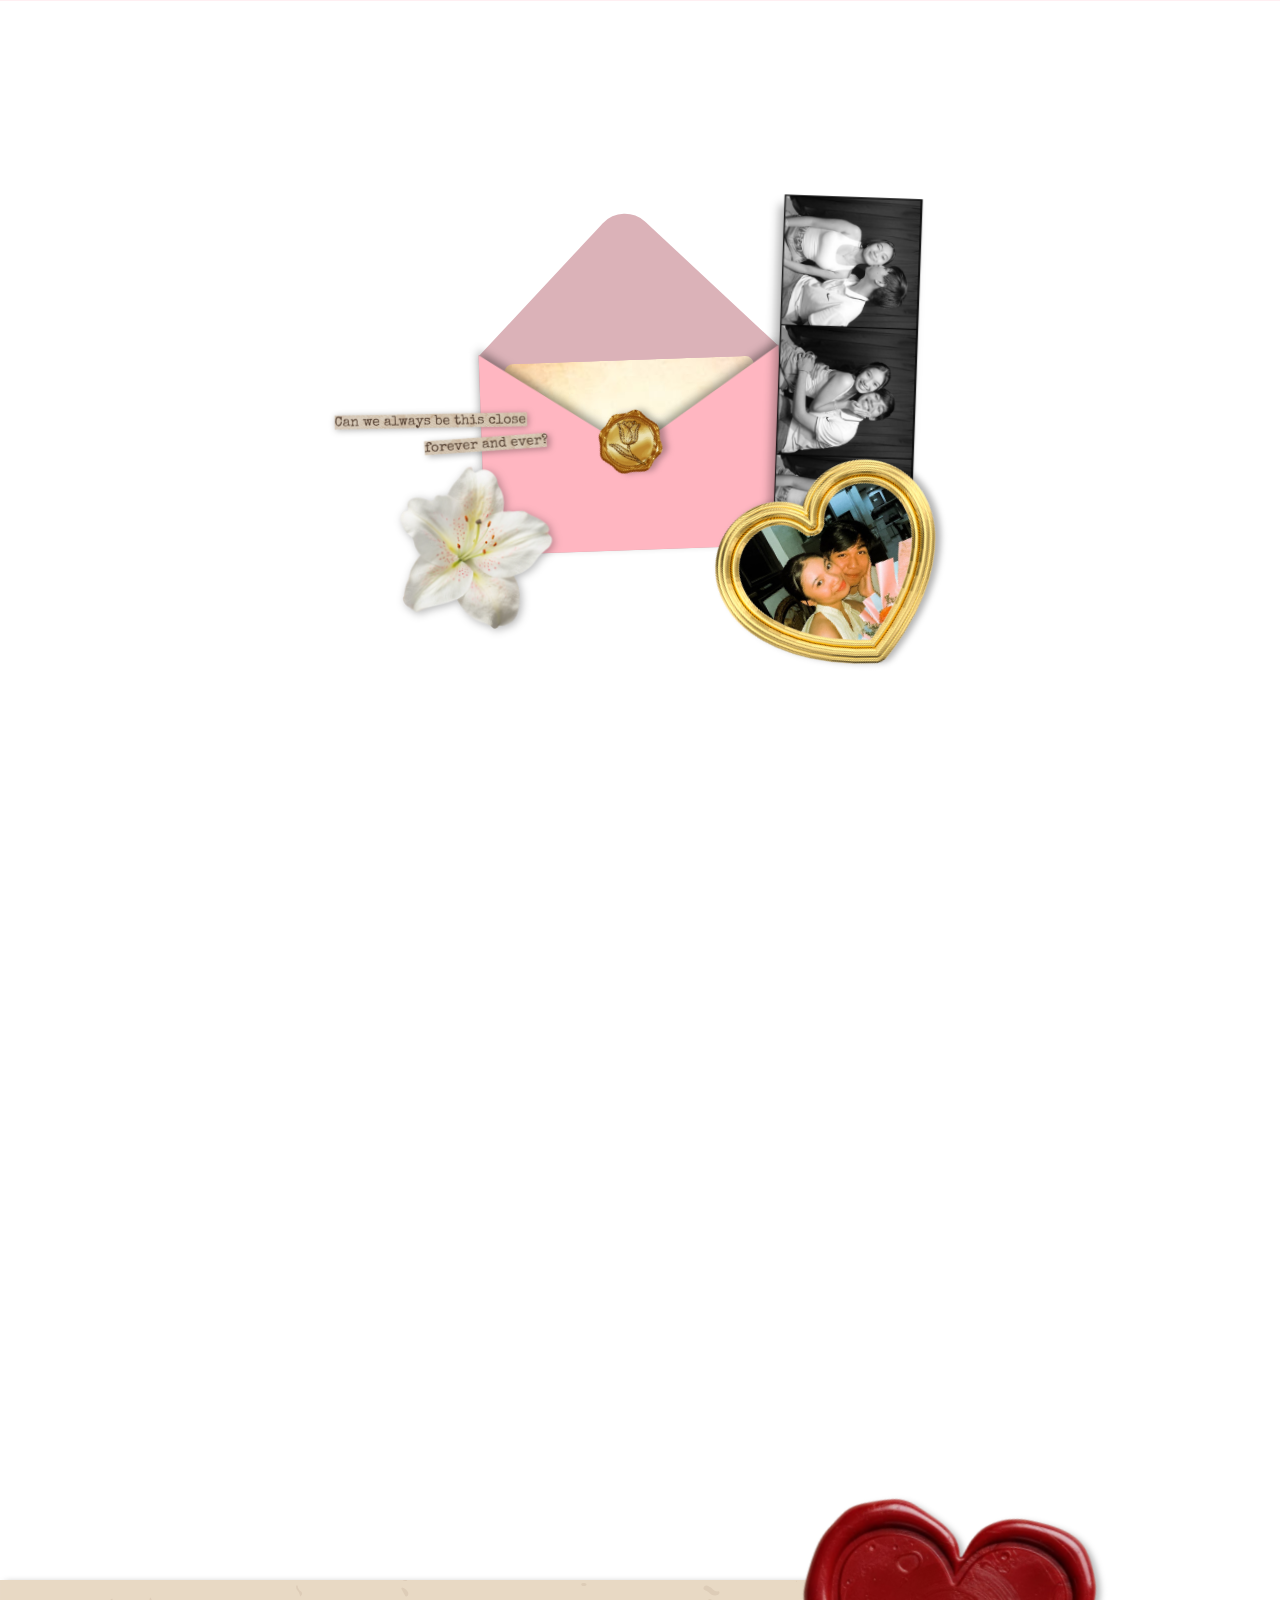
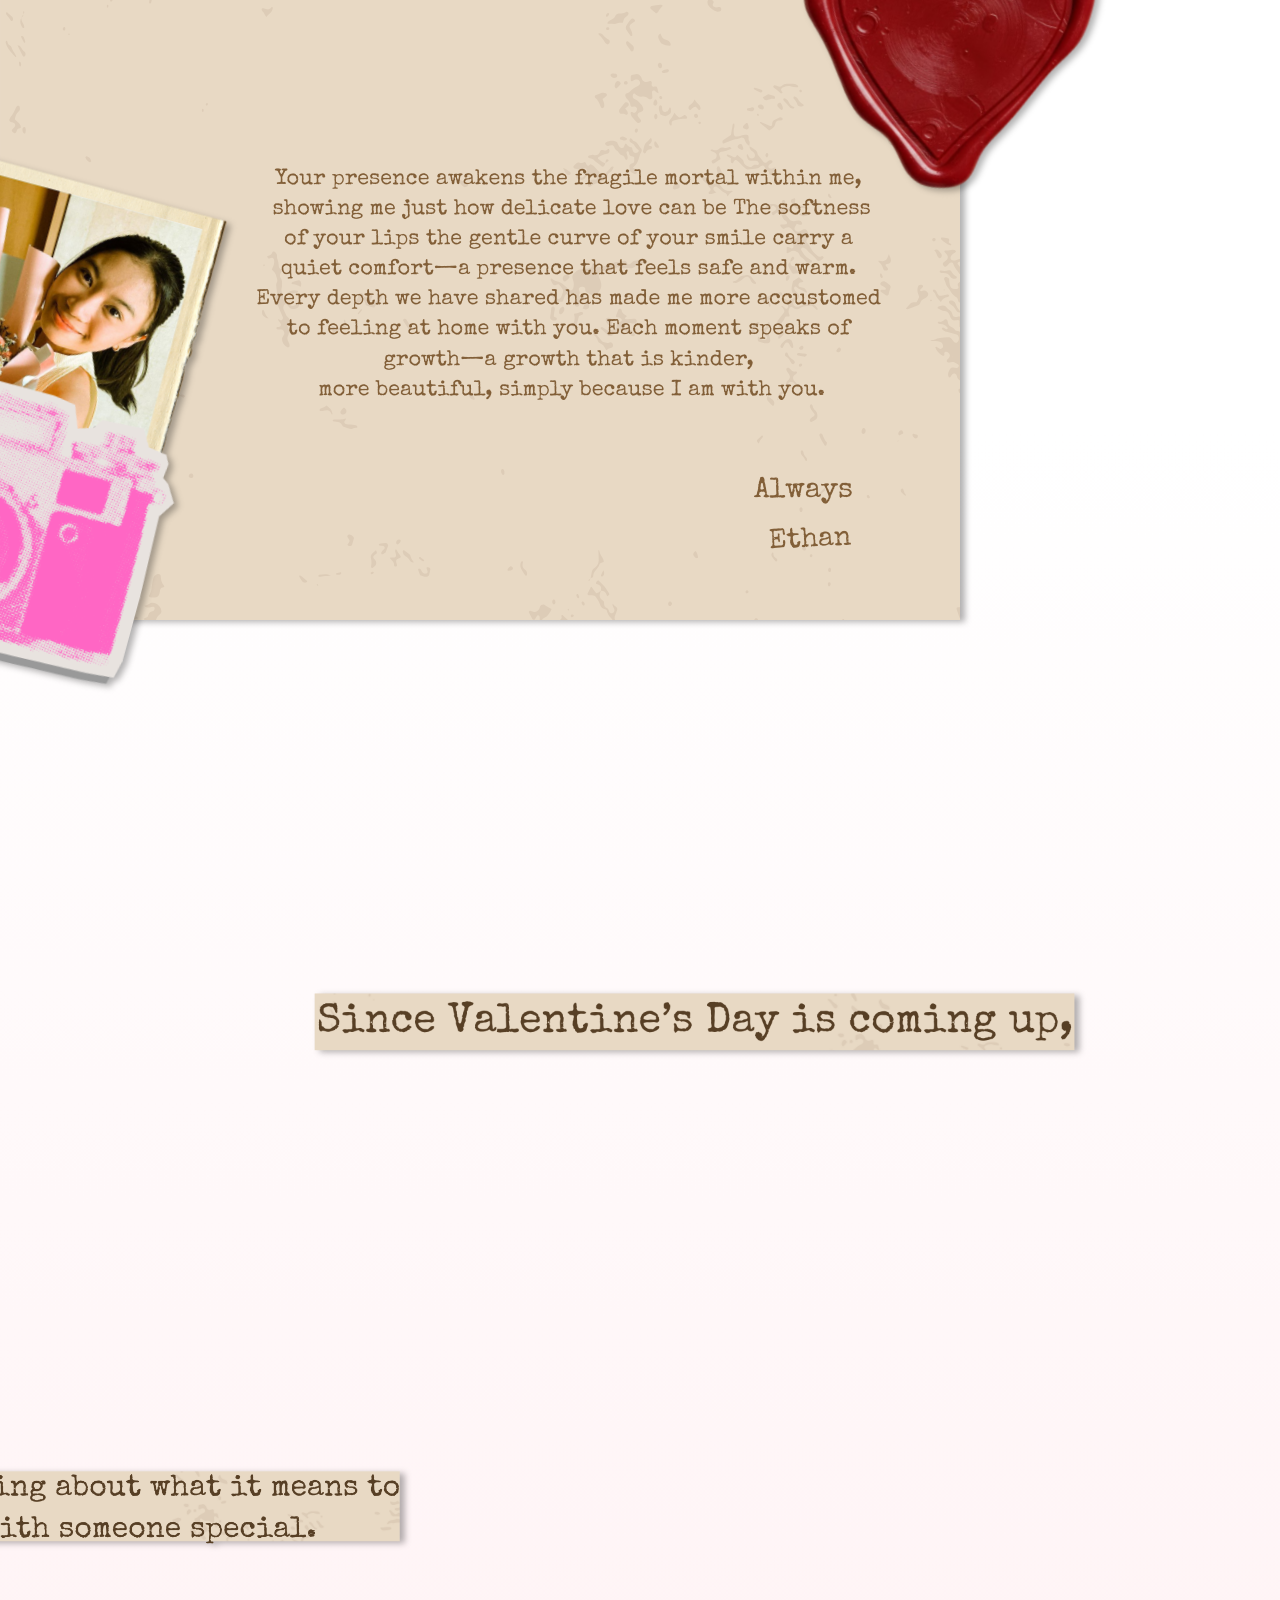
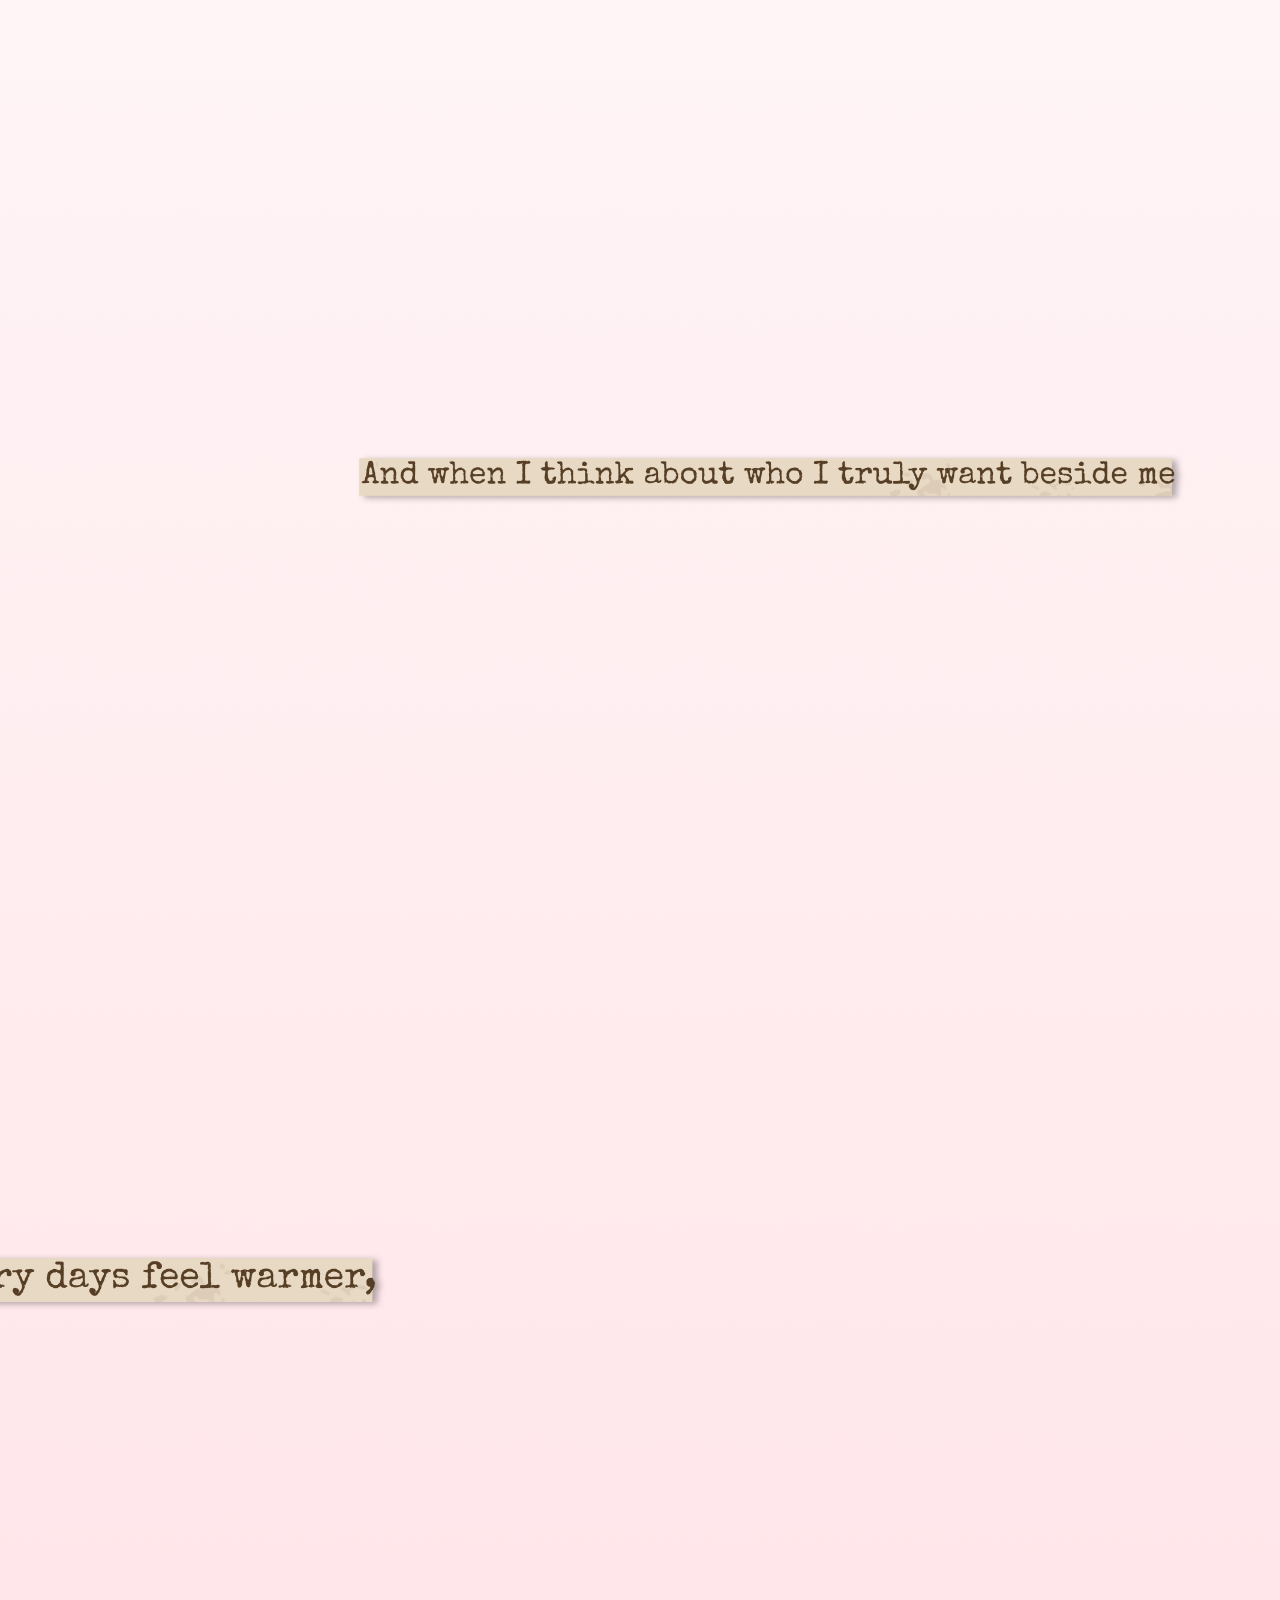
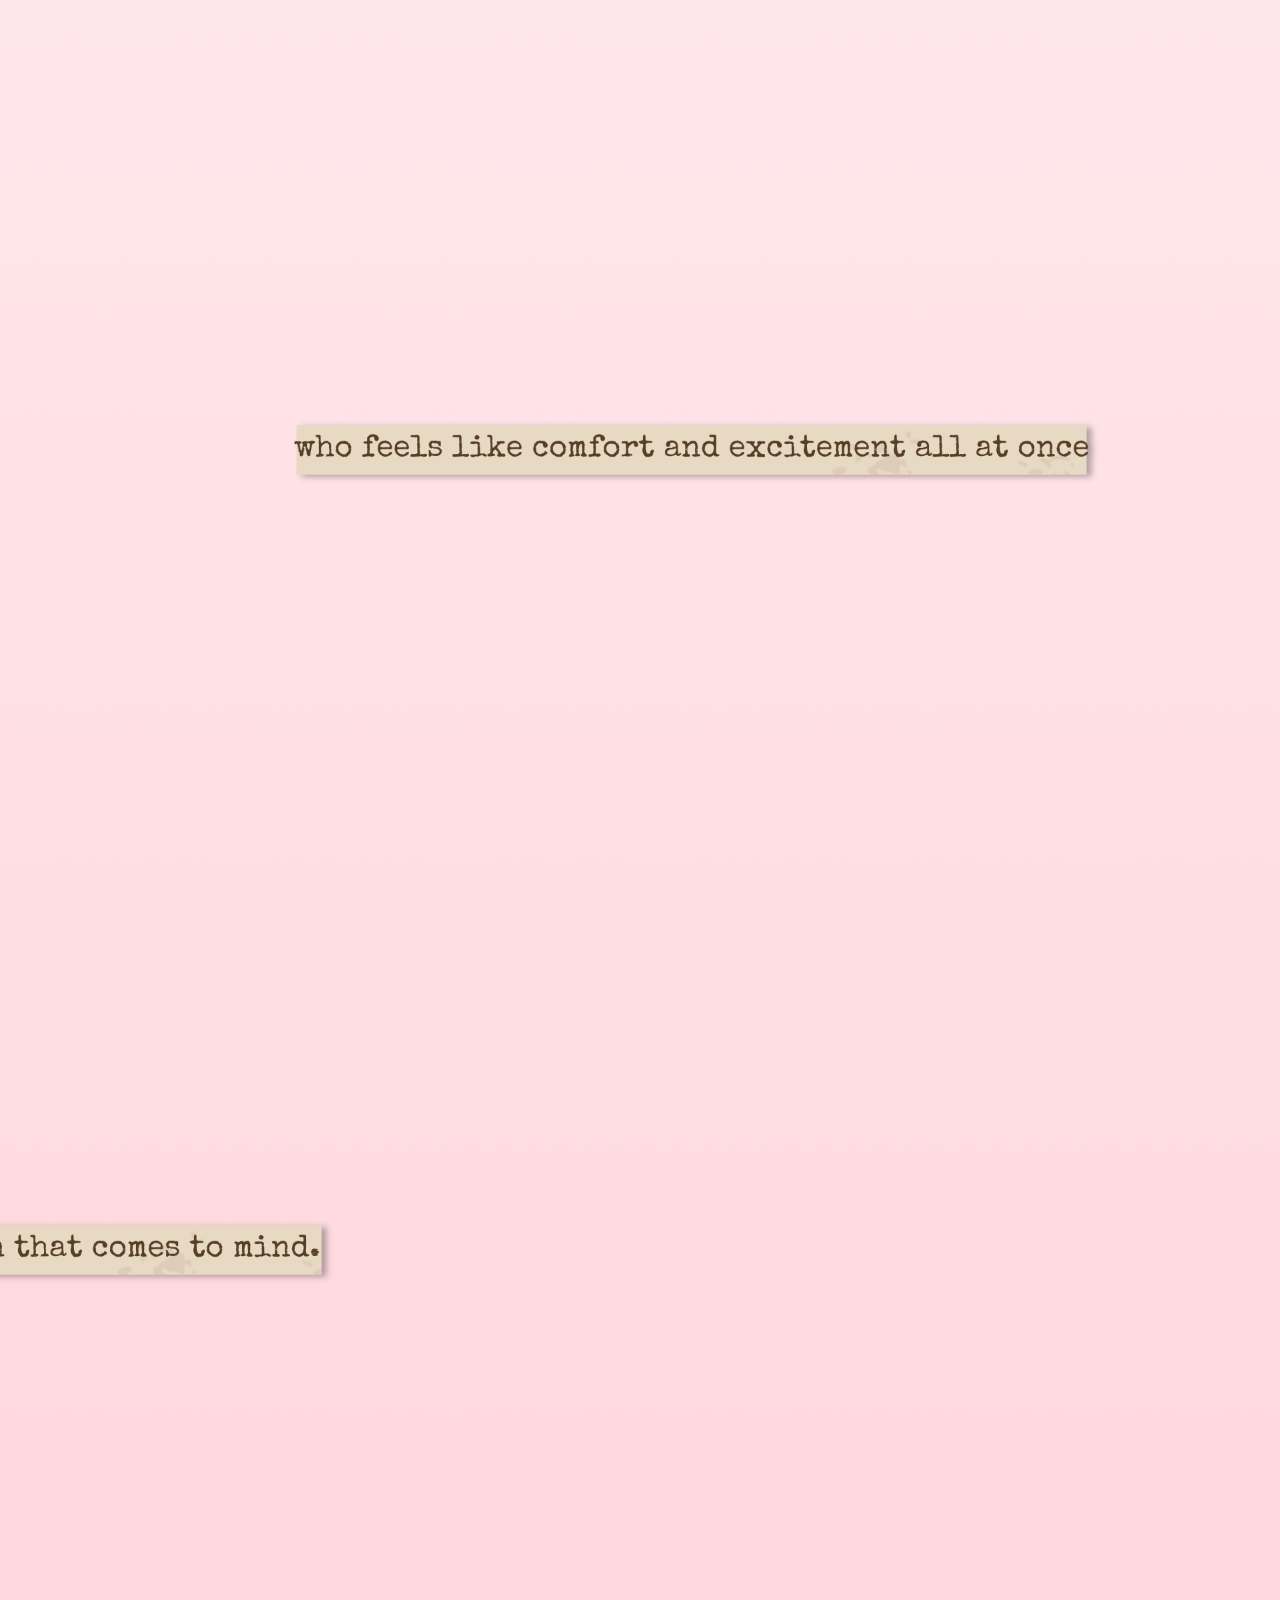
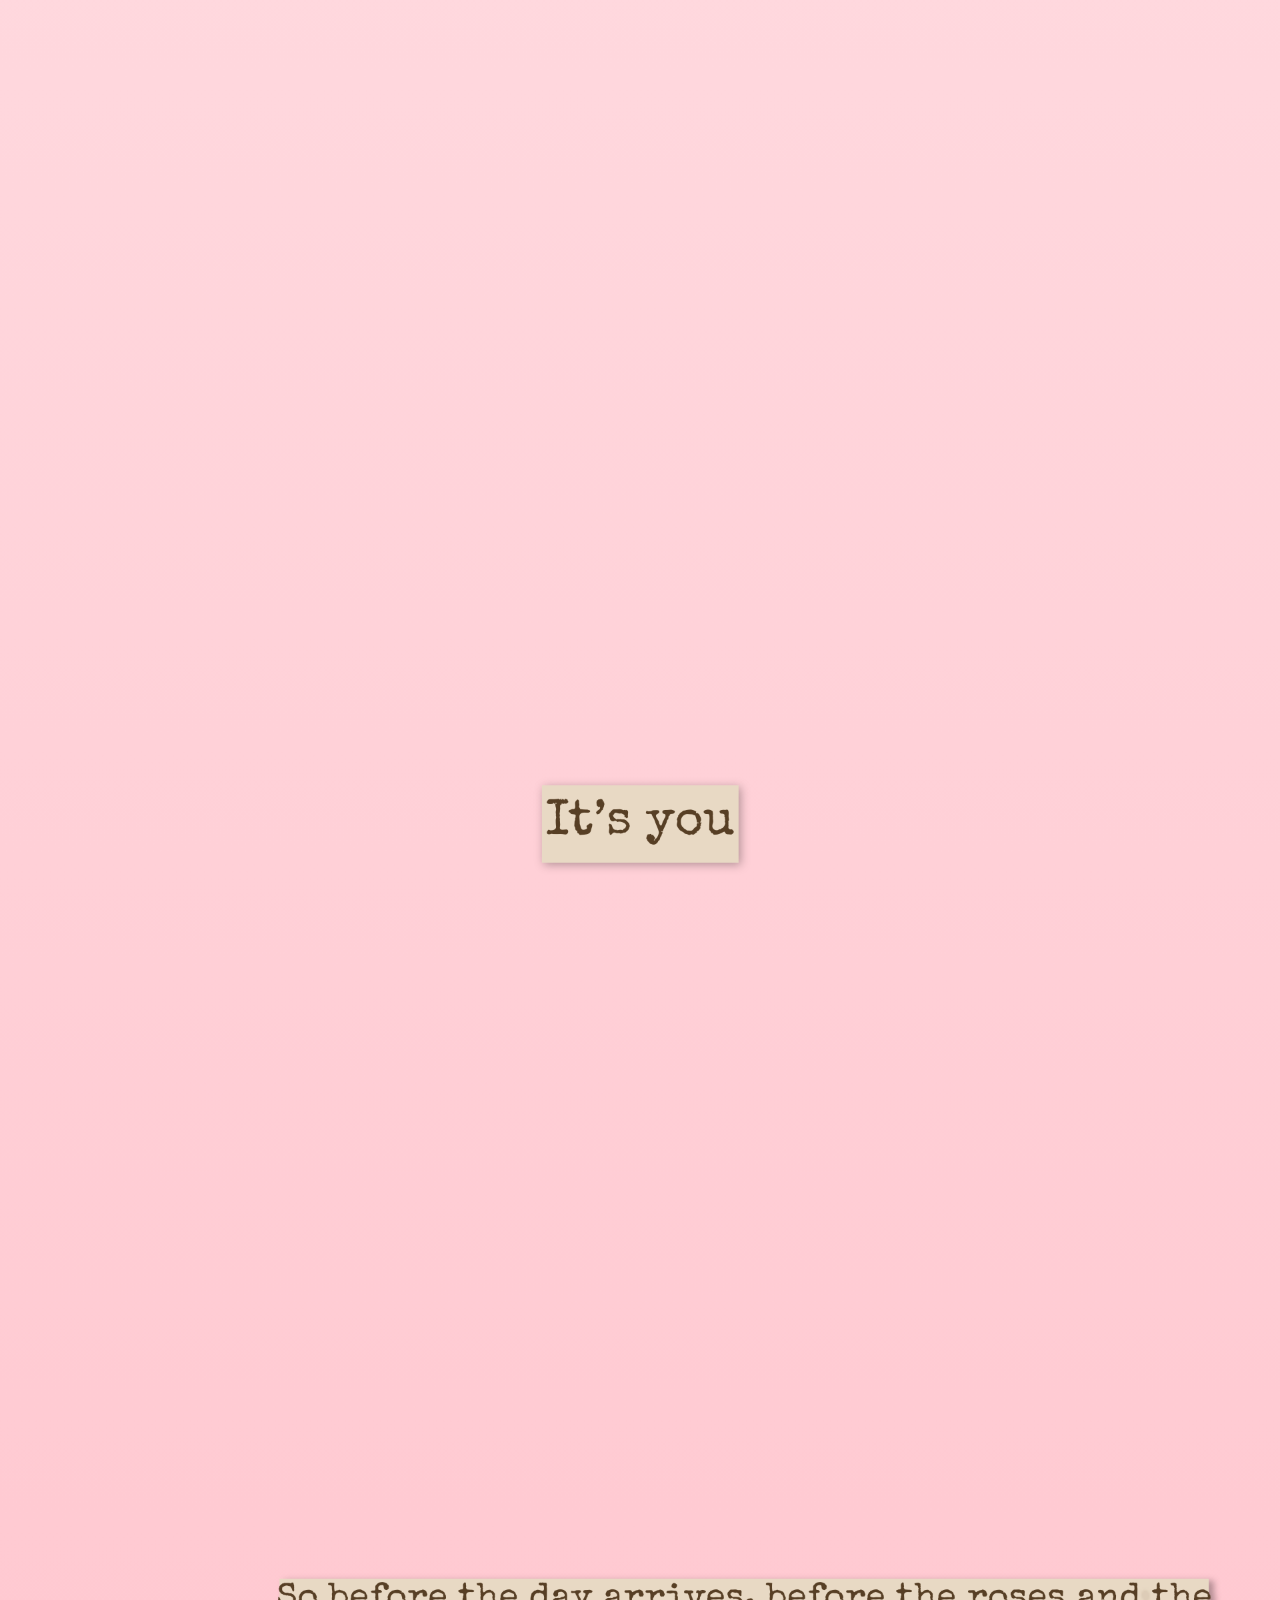
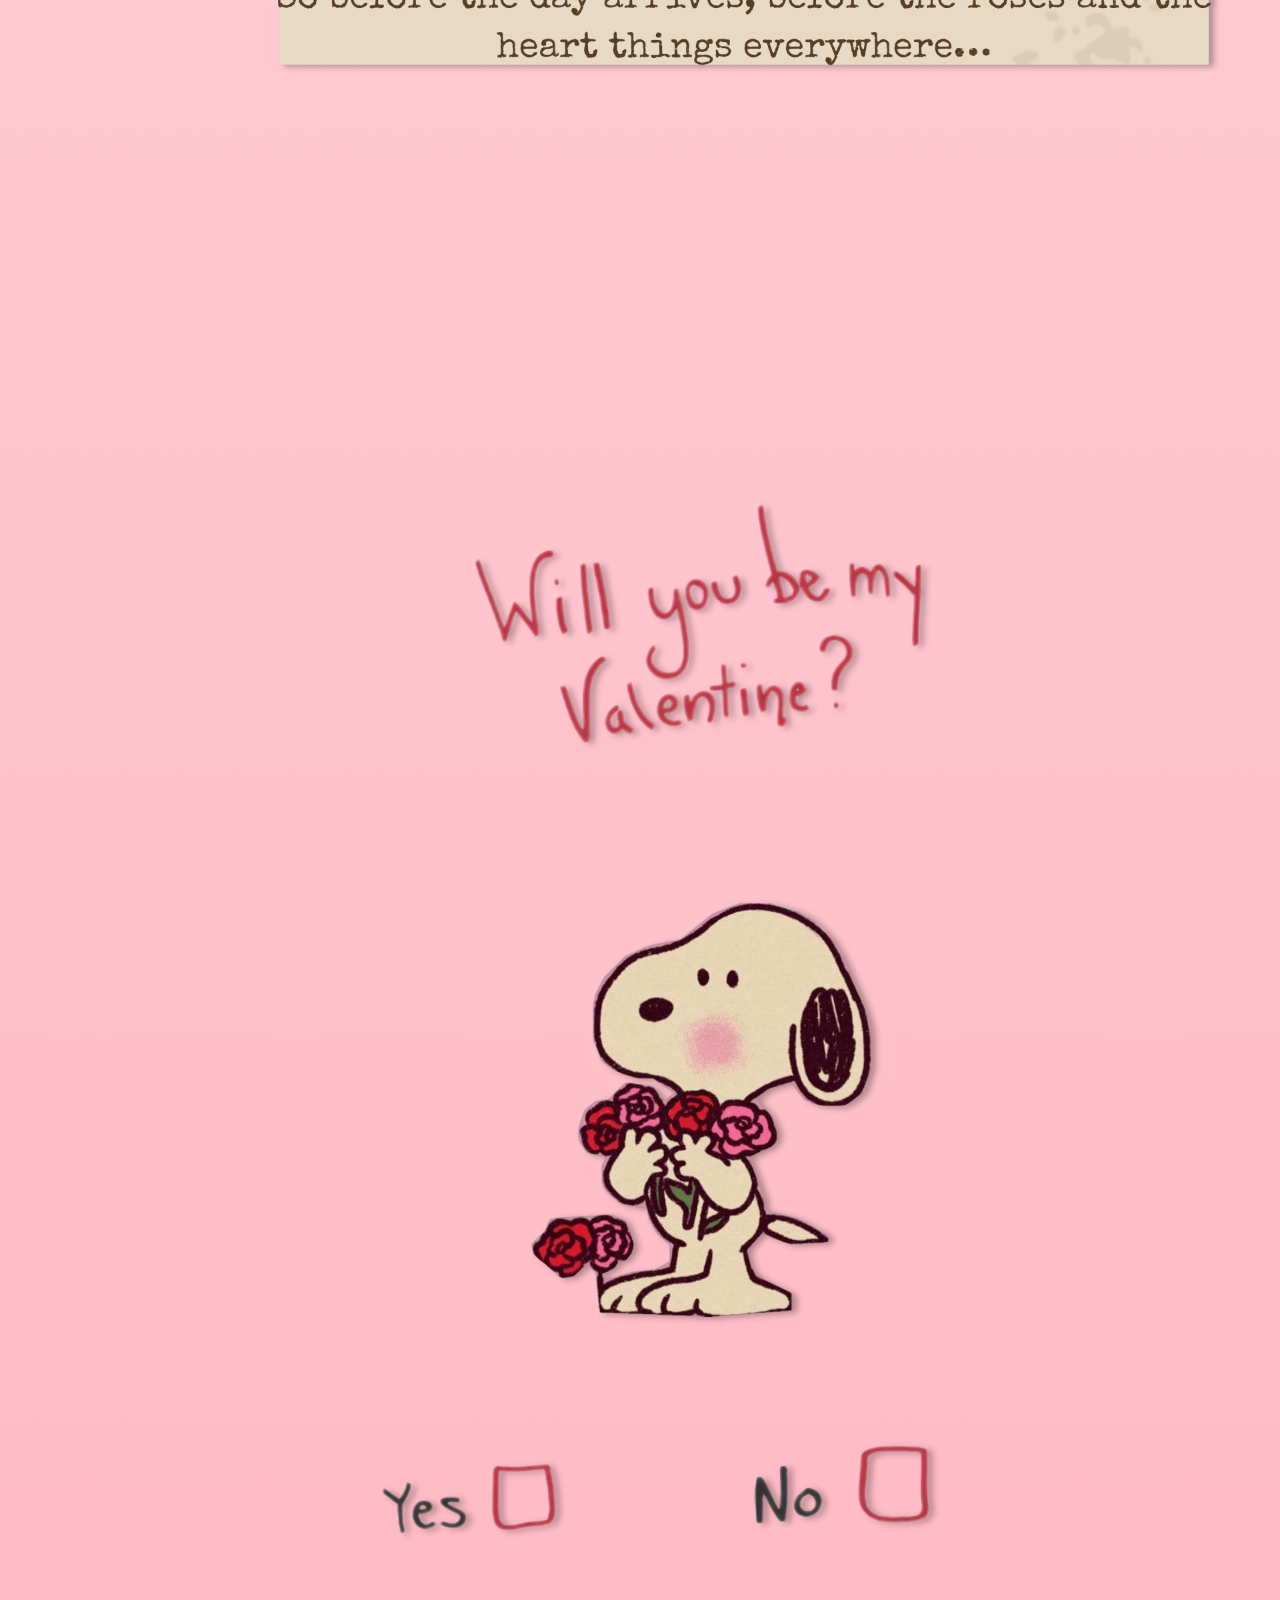
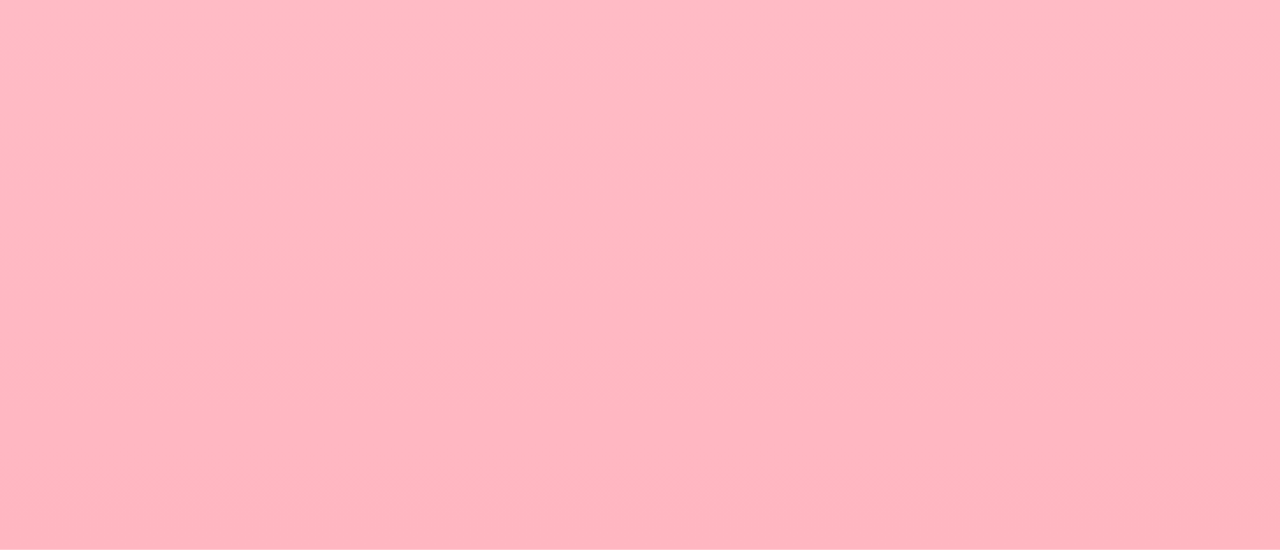
==== index.html @ 7b61d60e "Add files via upload" ====
<!DOCTYPE html>
<html lang="en">
<head>
    <meta charset="UTF-8">
    <meta http-equiv="X-UA-Compatible" content="IE=edge">
    <meta name="viewport" content="width=device-width, initial-scale=1.0">
    <title>Valentine's Envelope</title>
    <link rel="stylesheet" href="style.css">
    <link rel="preconnect" href="https://fonts.googleapis.com" />
    <link rel="preconnect" href="https://fonts.gstatic.com" crossorigin />
    <link
      href="https://fonts.googleapis.com/css2?family=Aldrich&family=Pixelify+Sans:wght@400..700&display=swap"
      rel="stylesheet"
    />
    <title>Document</title>
</head>
<body>
    <div class="container">
        <div class="valentines">
    <div class="envelope">
        <div class="card">
            <img src="Add a heading.jpg" alt="Valentine Message" class="card-image">
        </div>
    </div>
    <div class="front"></div>
    
    <img src="lily3.png" class="card-image-2">
    <img src="text1.png" class="card-image-3">
    <img src="text2.png" class="card-image-4">
    <img src="photobooth2.png" class="card-image-5">
    <img src="heart.png" class="card-image-6">
    <img src="goldseal.png" class="card-image-7">
    </div>
    <div class="scroll-arrow" id="movingArrow"></div>
    <div class="heart-arrow" id="movingArrow"></div>
    <div>  <img src="letter.png" class="card-image-9"> </div>
    <div>  <img src="picture.png" class="card-image-8"> </div>
     <div>  <img src="heartseal.png" class="card-image-10"> </div>
     <div>  <img src="te1.png" class="card-image-11"> </div>
     <div>  <img src="te2 (2).png" class="card-image-12"> </div>
     <div>  <img src="te2.png" class="card-image-13"> </div>
     <div>  <img src="te3.png" class="card-image-14"> </div>
     <div>  <img src="te4.png" class="card-image-15"> </div>
     <div>  <img src="te5.png" class="card-image-16"> </div>
     <div>  <img src="te6.png" class="card-image-17"> </div>
     <div>  <img src="te7.png" class="card-image-18"> </div>
     <div class="buttons" id="letter-buttons">
        <div>  <img src="valentine.png" class="card-image-22"> </div>
          <div>  <img src="snoopy.png" class="card-image-19"> </div>
          <img src="yes (2).png" class="card-image-20" alt="Yes" />

          <div class="no-wrapper">
            <img src="no (2).png" class="card-image-21" alt="No" />
          </div>
          
        </div>
    </div> 

    </div>
    
    
    <script src="script.js"></script> </body>
</body>
</html>
---- style.css ----
body {
  
    scrollbar-gutter: stable;
    display: flex;
    flex-direction: column;
    align-items: center; /* Keeps it centered horizontally */
    justify-content: flex-start; /* Aligns content to the TOP */
    min-height: 200vh; /* Creates plenty of room to scroll down */
    overflow-x: hidden; /* Prevents side-to-side wobble */
    overflow-y: auto;   /* Changed from hidden to auto to allow the script to move the scrollbar */
    scroll-behavior: auto !important; /* Disables smooth scroll just for the refresh so it snaps back instantly */
    background: #ffffff;
    background: linear-gradient(to bottom, #ffffff 20%, #FFB6C1 100%);
    
    margin: 0;
    padding-top: 350px; /* Space from the very top edge */
    padding-bottom: 8000px; /* Extra "dead space" so you can scroll past the bottom decorations */
    transition: background 0.5s ease; /* Optional: smooth transition */
}
.container {
    position: relative;
    /* Ensures the container doesn't collapse */
    display: flex;
    flex-direction: column;
    align-items: center;
    width: 100%;
}
.element {
    position: absolute;
    left: 50%;                /* Move the left edge to the middle */
    transform: translateX(-50%); /* Pull the element back by half its own width */
}
.valentines {
    position: relative;
    /* Removed 'top: 50px' to prevent double-spacing with the body padding */
    cursor: pointer;
    transform: rotate(-2deg); 
    transition: transform 0.3s ease;
    right: 8px;
    z-index: 20;
    width: clamp(250px, 40vw, 300px);
}

/* Envelope Base */
.envelope {
    position: relative;
    width: 300px;
    height: 200px;
    background: #d9b0b6; 
    display: grid;
    place-items: center;
    aspect-ratio: 3/2;
}

/* The Top Flap */
.envelope::before {
    content: '';
    position: absolute;
    width: 212px;
    height: 212px;
    background: #dbb2b8; 
    transform: rotate(45deg);
    top: -105px;
    left: 44px;
    border-radius: 30px 0 0 0;
    z-index: 5; 
}

/* The Card (Container for your image) */
.card {
    position: relative;
    width: 250px;
    height: 180px;
   
    border-radius: 2px;
    z-index: 6;
    transition: 1s;
    overflow: hidden; /* Keeps image inside card corners */
    display: flex;
    justify-content: center;
    align-items: center;
}

.card-image {
    width: 100%;
    height: 180px; /* Keep this the same as your original card height */
    object-fit: cover; 
    display: block;
    border-radius: 9px;
    flex-shrink: 0; /* Prevents the image from squishing or stretching */
}

.card-image-2 {
    position: absolute;
    /* Format: direction: value; */
    bottom: -100px; 
    right: 130px;
    
    width: 350px; /* Control size here */
    height: auto;

    filter: drop-shadow(2px 2px 4px rgba(0, 0, 0, 0.3));
    
    z-index: 11; /* Ensures it stays above the envelope flaps */
}

.card-image-3 {
    position: absolute;
    /* Format: direction: value; */
    bottom: 60px; 
    right: 225px;
    
    width: 250px; /* Control size here */
    height: auto;

    filter: drop-shadow(1px 1px 3px rgba(0, 0, 0, 0.3));
    
    z-index: 11; /* Ensures it stays above the envelope flaps */
    transform: rotate(1deg); 
    transition: transform 0.3s ease;
}

.card-image-4 {
    position: absolute;
    /* Format: direction: value; */
    bottom: 35px; 
    right: 170px;
    
    width: 250px; /* Control size here */
    height: auto;

    filter: drop-shadow(3px 2px 3px rgba(0, 0, 0, 0.3));
    
    z-index: 11; /* Ensures it stays above the envelope flaps */

    transform: rotate(-2deg); 
    transition: transform 0.3s ease;
}

.card-image-5 {
    position: absolute;
    /* Format: direction: value; */
    bottom: -10px; 
    right: -300px;
    
    width: 500px; /* Control size here */
    height: auto;

    filter: drop-shadow(10px 5px 5px rgba(0, 0, 0, 0.3));
    
    z-index: 11; /* Ensures it stays above the envelope flaps */

    transform: rotate(94deg); 
    transition: transform 0.3s ease;
}
.card-image-6 {
    position: absolute;
    /* Format: direction: value; */
    bottom: -150px; 
    right: -250px;
    
    width: 400px; /* Control size here */
    height: auto;

    filter: drop-shadow(5px 2px 3px rgba(0, 0, 0, 0.3));
    
    z-index: 11; /* Ensures it stays above the envelope flaps */

    transform: rotate(-25deg); 
    transition: transform 0.3s ease;
}

.card-image-7 {
    position: absolute;
    /* Format: direction: value; */
    bottom: 70px; 
    right: 85px;
    
    width: 130px; /* Control size here */
    height: auto;

    filter: drop-shadow(5px 2px 3px rgba(0, 0, 0, 0.3));
    
    z-index: 11; /* Ensures it stays above the envelope flaps */

    transform: rotate(-25deg); 
    transition: transform 0.3s ease;
}

/* Hover effect to pull the card out */
/* Update this section */
.valentines:not(.open-scroll):hover .card {
    transform: translateY(-100px);
}

/* This moves the whole envelope up when clicked to reveal the bottom area */
.valentines.open-scroll {
    transform: translateY(-150px) rotate(0deg);
}

.valentines.open-scroll .card {
    transform: translateY(-150px); /* Keeps the card popped out while scrolling */
    height: 300px; /* Adjusted height for better visibility */
    width: 250px;  /* Keep width identical to prevent 'zoom' effect */
    overflow-y: auto;
    display: block;
    scrollbar-width: none; /* Hides scrollbar in Firefox */
}

/* Hides scrollbar in Chrome/Safari to stop the 'jumping' width */
.valentines.open-scroll .card::-webkit-scrollbar {
    display: none;
}

/* Front Overlapping V-Shape */
.front {
    position: absolute;
    border-right: 150px solid transparent;
    border-left: 150px solid transparent;
    border-bottom: 110px solid #FFB6C1; 
    left: 0;
    top: 90px; 
    width: 0;
    height: 0;
    z-index: 10;
    /* This adds a subtle shadow to the top edges of the V-shape */
    filter: drop-shadow(0px -5px 4px rgba(0,0,0,0.2));
    filter: drop-shadow(0px 10px 6px rgba(0,0,0,0.2));
    filter: drop-shadow(0px -4px 3px rgba(0, 0, 0, 0.3));
    filter: drop-shadow(0px -5px 5px rgba(0,0,0,0.4));
    
}

/* Left Side Flap */
.front::before {
    position: absolute;
    content: '';
    border-left: 150px solid #FFB6C1;
    border-top: 100px solid transparent;
    border-bottom: 100px solid transparent;
    left: -150px;
    top: -90px; 
    z-index: 5;
}

/* Right Side Flap */
.front::after {
    position: absolute;
    content: '';
    border-right: 150px solid #FFB6C1;
    border-top: 100px solid transparent;
    border-bottom: 100px solid transparent;
    right: -150px;
    top: -90px; 
    z-index: 5;
}

.scroll-arrow {
    position: absolute;
    top: 200px;
    width: 2px;
    height: 200px;
    background-color: #FFB6C1;
    opacity: 0;
    transition: 1s ease;
}

.scroll-arrow::after {
    content: '';
    position: absolute;
    bottom: 0;
    left: -4px;
    border-left: 5px solid transparent;
    border-right: 5px solid transparent;
    border-top: 8px solid rgb(219, 144, 144);
}
/* The "Path" state - activated by JS */
.scroll-arrow.active {
    opacity: 1;
    transform: translateY(400px); /* Moves the arrow down the path */
}

.heart-arrow {
    position: absolute;
    top: 400px;
    width: 2px;
    height: 80px;
    background-color: rgb(227, 126, 126);
    opacity: 0;
    transition: all 1.2s cubic-bezier(0.175, 0.885, 0.32, 1.275);
    z-index: 30;
}


@keyframes heartPulse {
    0% { transform: translateY(350px) scale(1); }
    50% { transform: translateY(360px) scale(1.1); }
    100% { transform: translateY(350px) scale(1); }
}

/* Animation State */
.heart-arrow.active {
    opacity: 1;
    transform: translateY(350px); /* Adjust this value to move it further down */
    animation: heartPulse 1.5s infinite ease-in-out;
}

.card-image-9 {
    position: absolute;
    /* Format: direction: value; */
    bottom: -1800px; 
    right: 50px;
    
    width: 1500px; /* Control size here */
    height: auto;

    filter: drop-shadow(5px 2px 3px rgba(0, 0, 0, 0.3));
    
    z-index: 11; /* Ensures it stays above the envelope flaps */

     
    transition: transform 0.3s ease;
}

.card-image-8 {
    position: absolute;
    /* Format: direction: value; */
    bottom: -1800px; 
    right: 700px;
    
    width: 1200px; /* Control size here */
    height: auto;

    filter: drop-shadow(5px 2px 3px rgba(0, 0, 0, 0.3));
    
    z-index: 11; /* Ensures it stays above the envelope flaps */

    transform: rotate(15deg); 
    transition: transform 0.3s ease;
}

.card-image-10 {
    position: absolute;
    /* Format: direction: value; */
    bottom: -1300px; 
    right: 0px;
    
    width: 700px; /* Control size here */
    height: auto;

    filter: drop-shadow(5px 2px 3px rgba(0, 0, 0, 0.3));
    
    z-index: 11; /* Ensures it stays above the envelope flaps */

    transform: rotate(15deg); 
    transition: transform 0.3s ease;
}
.card-image-11 {
    position: absolute;
    /* Format: direction: value; */
    bottom:-2400px; 
    right: 85px;
    
    width: 1000px; /* Control size here */
    height: auto;

    filter: drop-shadow(5px 2px 3px rgba(0, 0, 0, 0.3));
    
    z-index: 11; /* Ensures it stays above the envelope flaps */


    transition: transform 0.3s ease;
}
.card-image-12 {
    position: absolute;
    /* Format: direction: value; */
    bottom: -2800px; 
    right: 800px;
    
    width: 800px; /* Control size here */
    height: auto;

    filter: drop-shadow(5px 2px 3px rgba(0, 0, 0, 0.3));
    
    z-index: 11; /* Ensures it stays above the envelope flaps */

  
    transition: transform 0.3s ease;
}
.card-image-13 {
    position: absolute;
    /* Format: direction: value; */
    bottom:  -3400px; 
    right: 85px;
    
    width: 900px; /* Control size here */
    height: auto;

    filter: drop-shadow(5px 2px 3px rgba(0, 0, 0, 0.3));
    
    z-index: 11; /* Ensures it stays above the envelope flaps */

 
    transition: transform 0.3s ease;
}
.card-image-14 {
    position: absolute;
    /* Format: direction: value; */
    bottom: -4200px; 
    right: 800px;
    
    width: 900px; /* Control size here */
    height: auto;

    filter: drop-shadow(5px 2px 3px rgba(0, 0, 0, 0.3));
    
    z-index: 11; /* Ensures it stays above the envelope flaps */


    transition: transform 0.3s ease;
}
.card-image-15 {
    position: absolute;
    /* Format: direction: value; */
    bottom: -5000px; 
    right: 85px;
    
    width: 1000px; /* Control size here */
    height: auto;

    filter: drop-shadow(5px 2px 3px rgba(0, 0, 0, 0.3));
    
    z-index: 11; /* Ensures it stays above the envelope flaps */


    transition: transform 0.3s ease;
}
.card-image-16 {
    position: absolute;
    /* Format: direction: value; */
    bottom: -5800px;  
    right: 800px;
    
    width: 1000px; /* Control size here */
    height: auto;

    filter: drop-shadow(5px 2px 3px rgba(0, 0, 0, 0.3));
    
    z-index: 11; /* Ensures it stays above the envelope flaps */

 
    transition: transform 0.3s ease;
}
.card-image-17 {
    position: absolute;
    bottom: -7000px; 
    left: 50%;
    width: 90vw; 
    max-width: 1000px;
    height: auto;
    z-index: 11;

    /* Base Shadow */
    filter: drop-shadow(2px 2px 5px rgba(0, 0, 0, 0.3));
    
    /* Center it and set the anchor point to the bottom */
    transform: translateX(-50%) translateY(0);
    transform-origin: bottom center; /* This makes it pop UP from its base */
    
    /* Smooth transition */
    transition: transform 0.4s ease-out, filter 0.4s ease;
    cursor: pointer;
}

/* Hover effect - Lowered the lift distance */
.card-image-17:hover {
    /* Reduced from -30px to -10px to keep it closer to the cursor */
    transform: translateX(-50%) translateY(-10px) scale(1.02);
    
    /* Softer, more realistic shadow */
    filter: drop-shadow(3x 3px 3px rgba(0, 0, 0, 0.35));
}

.card-image-18 {
    position: absolute;
    /* Format: direction: value; */
    bottom: -7800px;  
    left: 20%;
    
    width: 1000px; /* Control size here */
    height: auto;

    filter: drop-shadow(5px 2px 3px rgba(0, 0, 0, 0.3));
    
    z-index: 11; /* Ensures it stays above the envelope flaps */

 
    transition: transform 0.3s ease;
}

/* Envelope Screen */
#envelope-container {
    text-align: center;
    cursor:pointer;
}

@keyframes pulse {
    0% {
        transform:scale(1);
    }
    50% {
        transform: scale(1.1);
    }
    100% {
        transform: scale(1);
    }
}






.card-image-22 {
    position: absolute;
    /* Format: direction: value; */
    bottom: -8300px;  
    left: 30%;
    
    width: 710px; /* Control size here */
    height: auto;

    filter: drop-shadow(5px 2px 3px rgba(0, 0, 0, 0.3));
    
    z-index: 11; /* Ensures it stays above the envelope flaps */

 
    transition: transform 0.3s ease;
}
.card-image-19 {
    position: absolute;
    /* Format: direction: value; */
    bottom: -8800px;  
    left: 26%;
    
    width: 800px; /* Control size here */
    height: auto;

    filter: drop-shadow(5px 2px 3px rgba(0, 0, 0, 0.3));
    
    z-index: 11; /* Ensures it stays above the envelope flaps */

 
    transition: transform 0.3s ease;
}

.card-image-20 {
    position: absolute;
    /* Format: direction: value; */
    bottom: -9100px;  
    left: 19%;
    
    width: 500px; /* Control size here */
    height: auto;

    filter: drop-shadow(5px 2px 3px rgba(0, 0, 0, 0.3));
    
    z-index: 11; /* Ensures it stays above the envelope flaps */

 
    transition: transform 0.3s ease;
}

.card-image-21 {
    position: absolute;
    /* Format: direction: value; */
    bottom: -9060px;  
    left: 50%;
    
    width: 410px; /* Control size here */
    height: auto;

    filter: drop-shadow(5px 2px 3px rgba(0, 0, 0, 0.3));
    
    z-index: 11; /* Ensures it stays above the envelope flaps */

 
    transition: transform 0.3s ease;
}
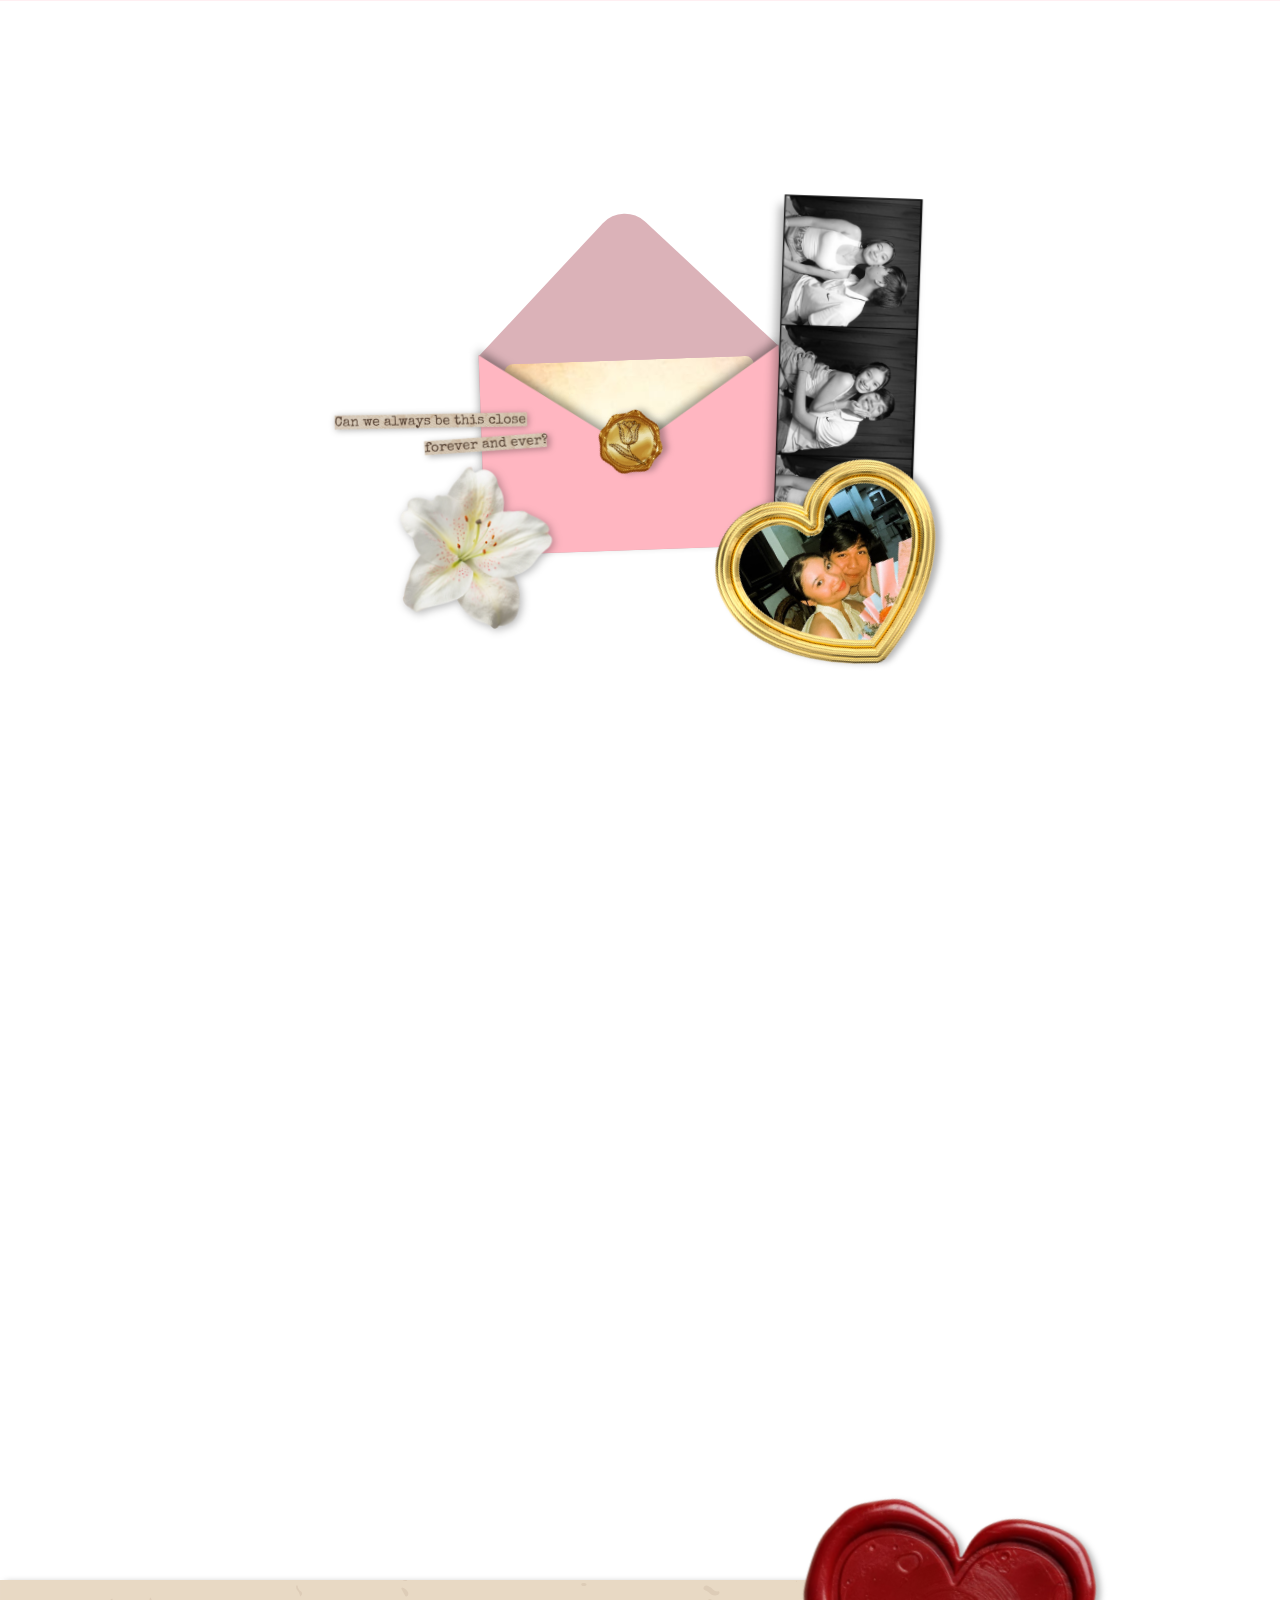
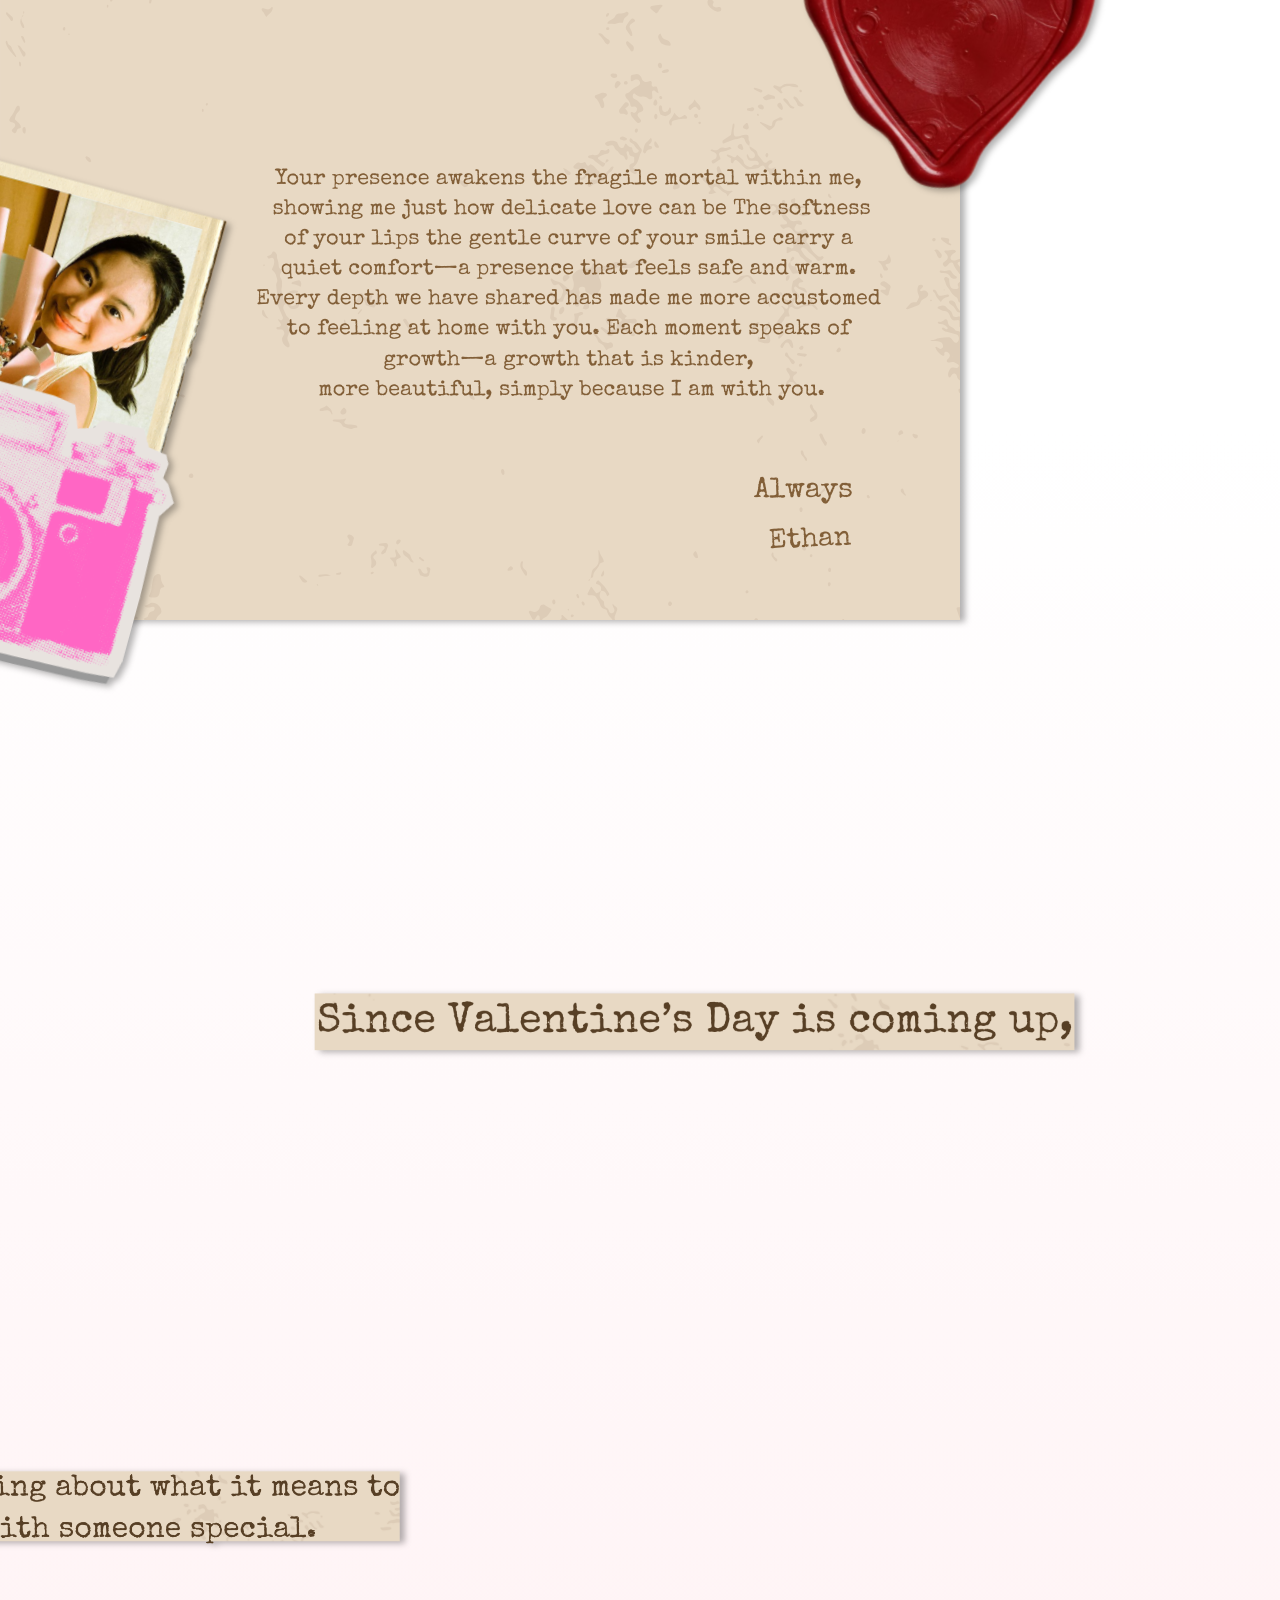
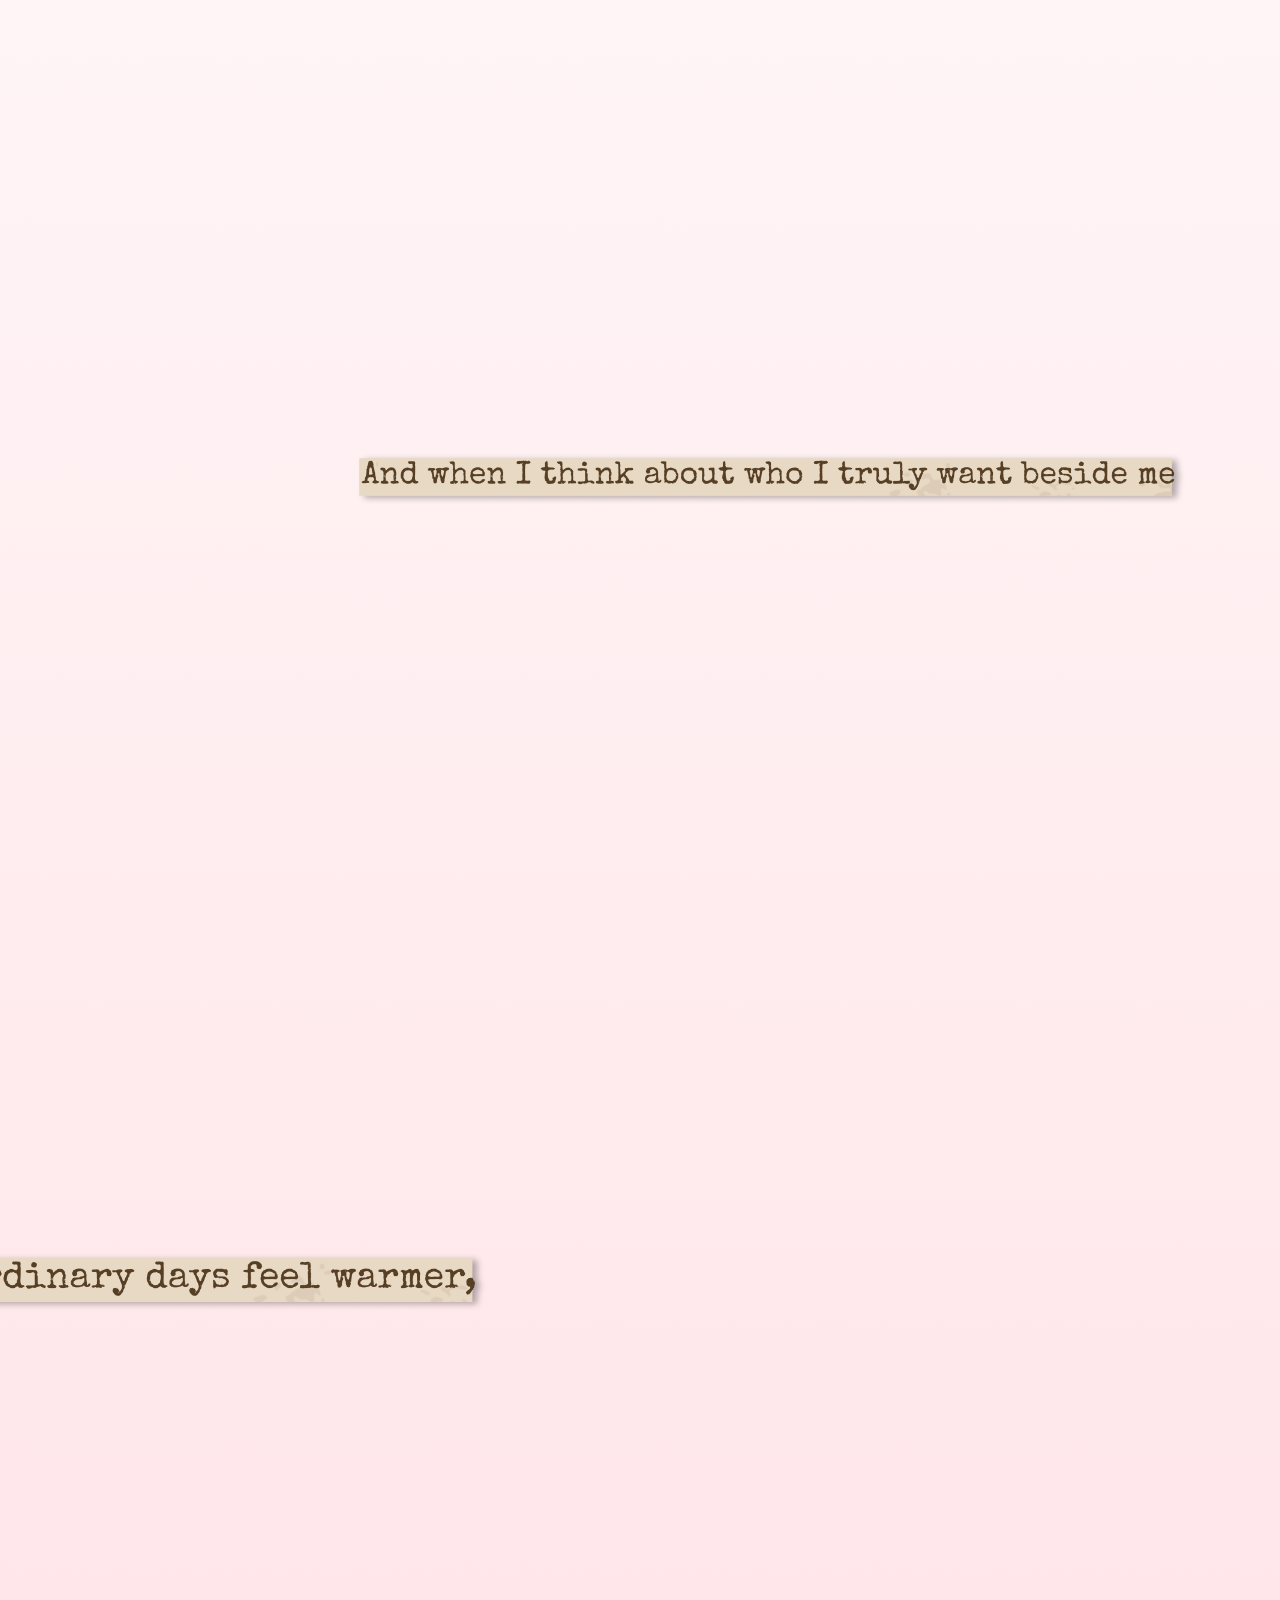
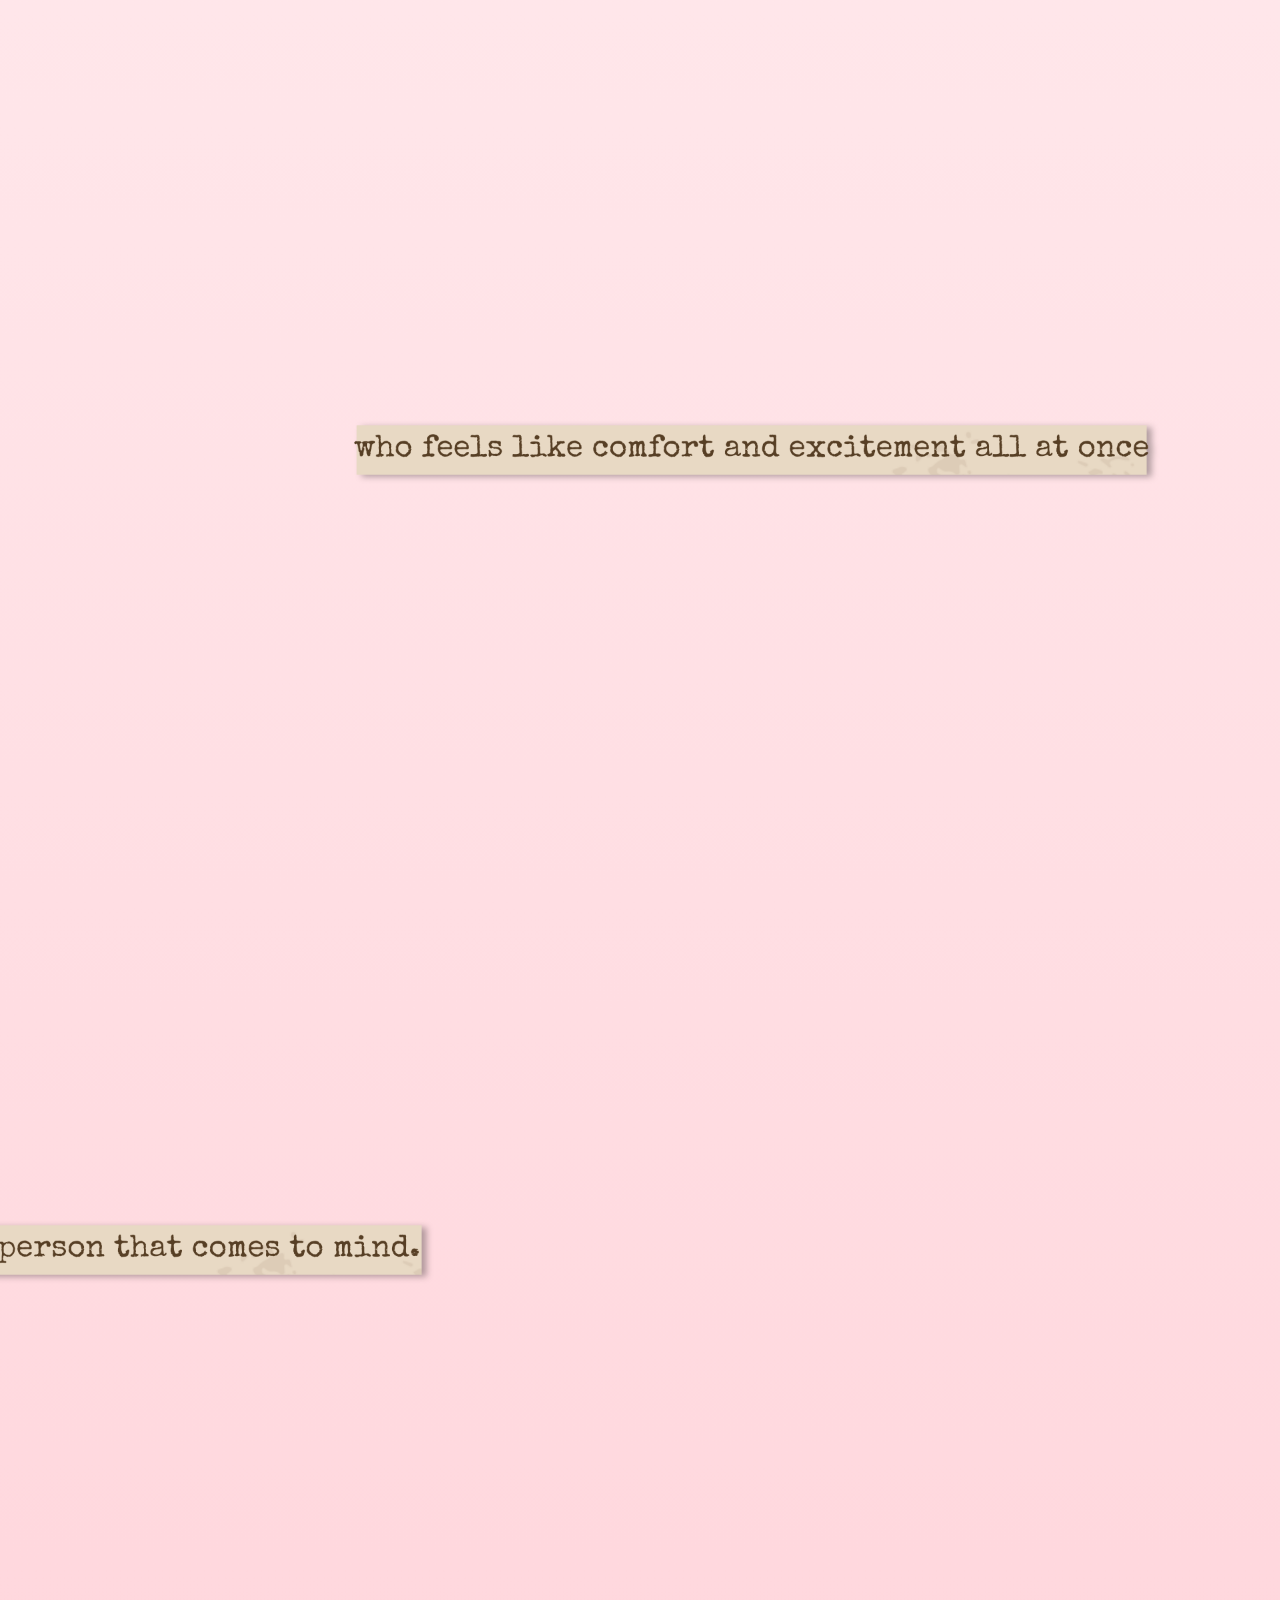
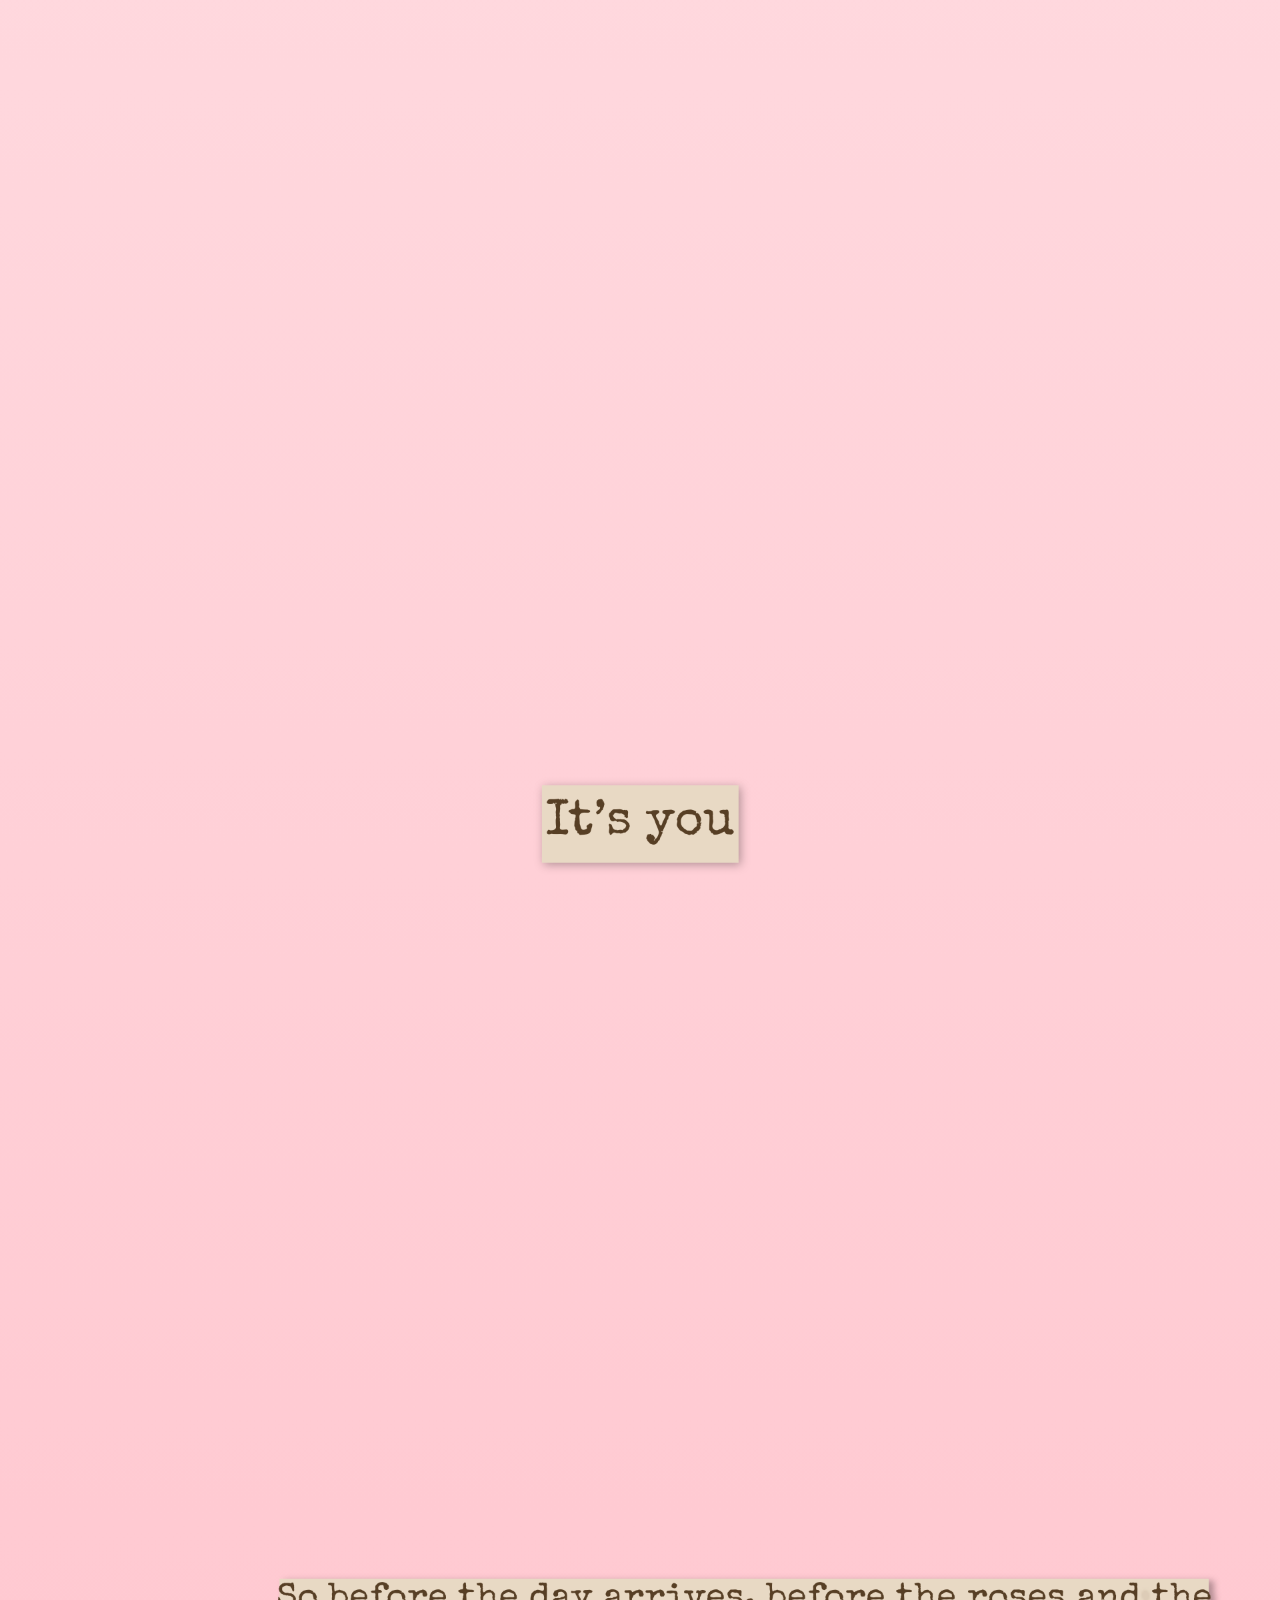
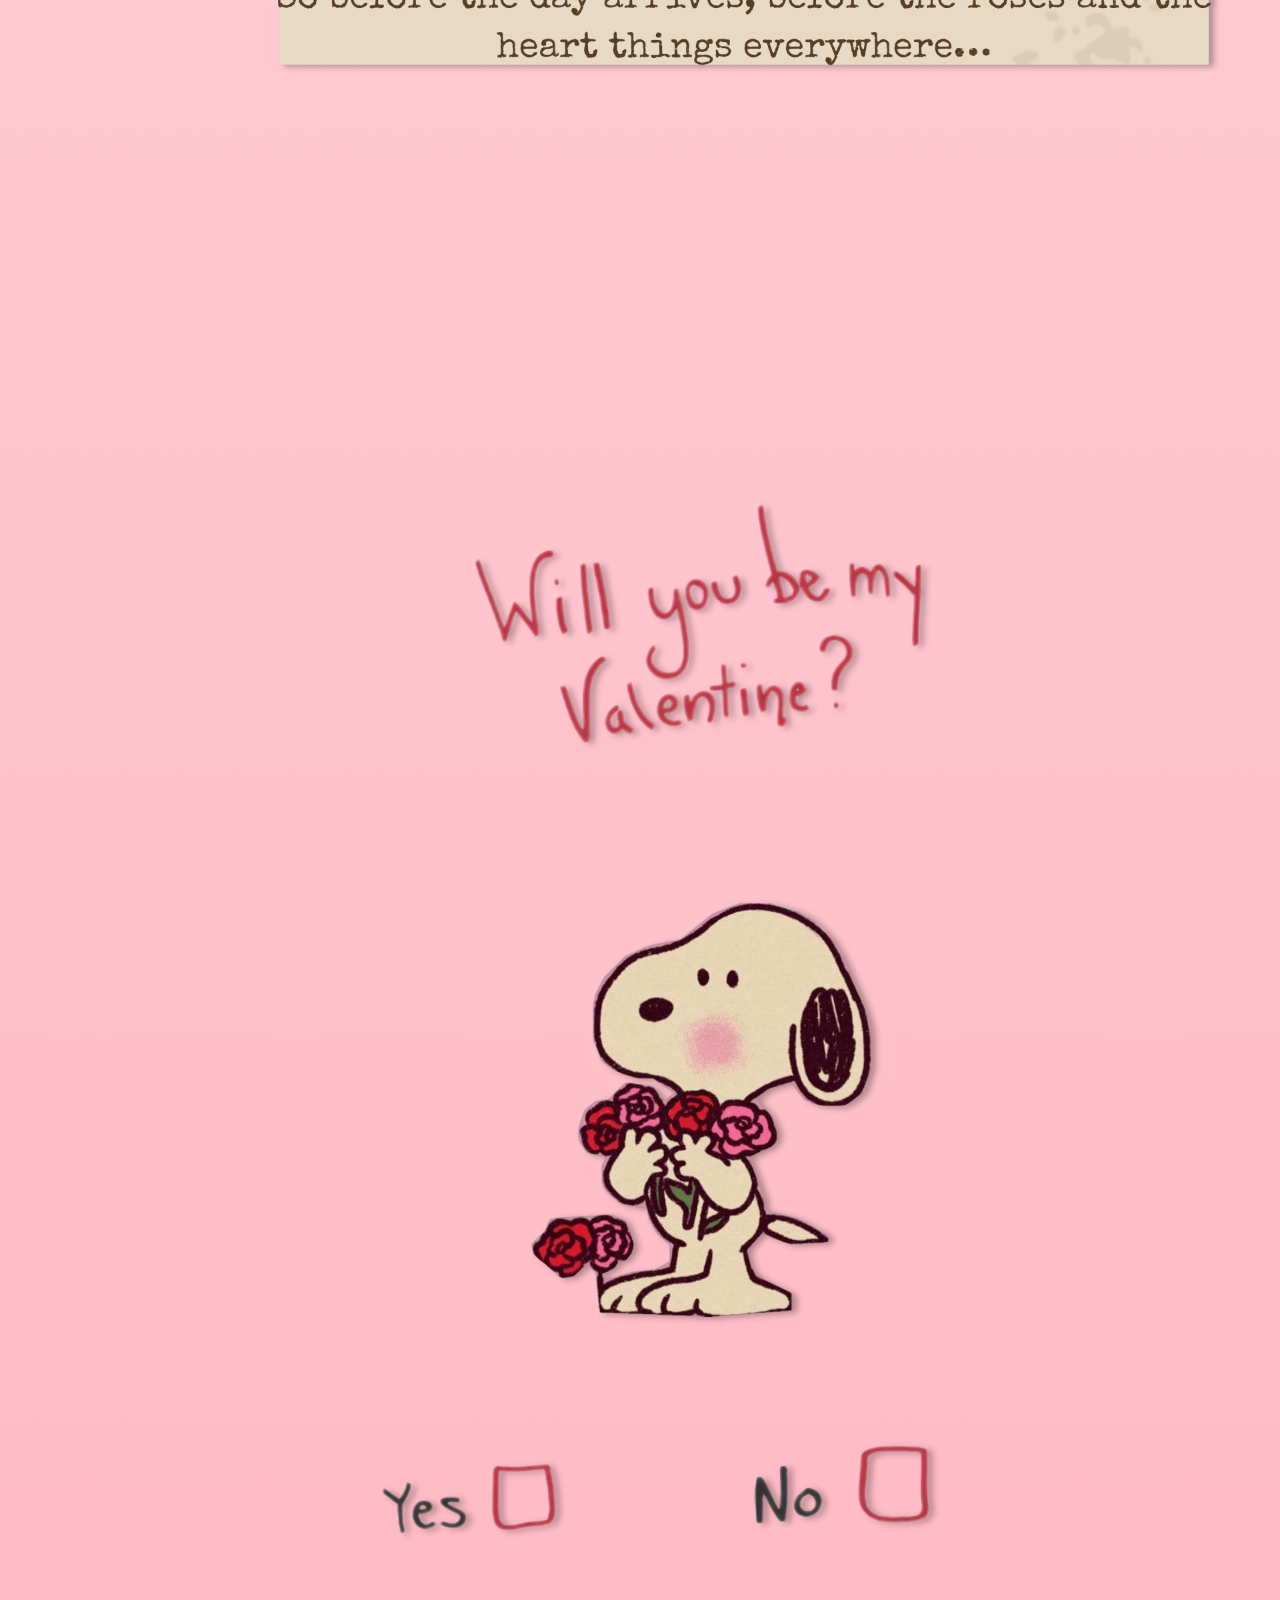
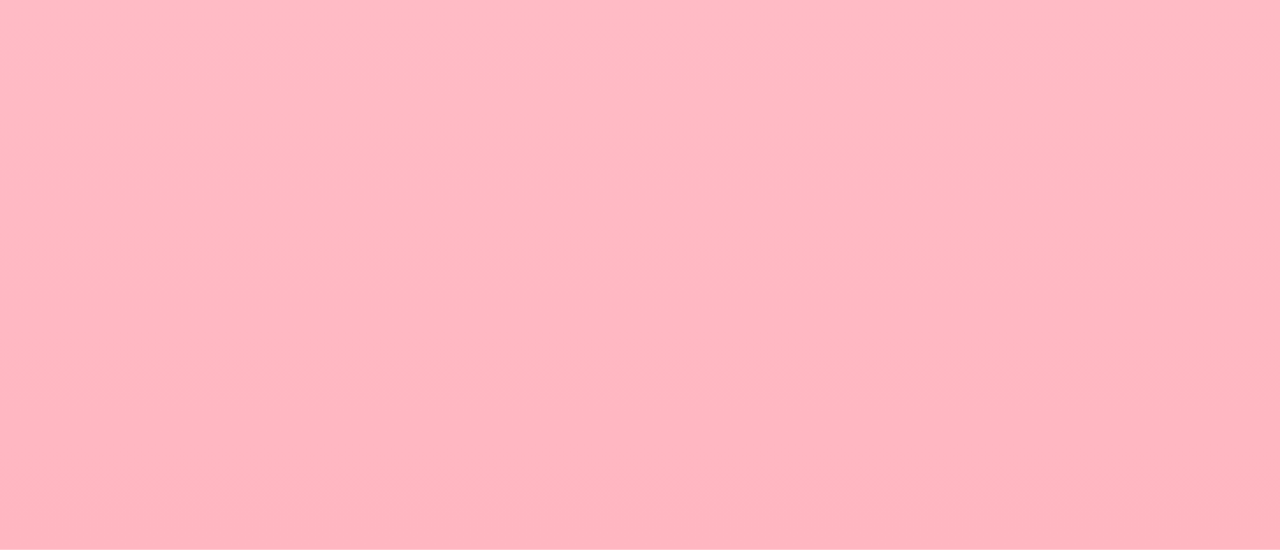
==== commit 45a256f8: "Update index.html" ====
--- a/index.html
+++ b/index.html
@@ -8,57 +8,53 @@
     <link rel="stylesheet" href="style.css">
     <link rel="preconnect" href="https://fonts.googleapis.com" />
     <link rel="preconnect" href="https://fonts.gstatic.com" crossorigin />
-    <link
-      href="https://fonts.googleapis.com/css2?family=Aldrich&family=Pixelify+Sans:wght@400..700&display=swap"
-      rel="stylesheet"
-    />
-    <title>Document</title>
+    <link href="https://fonts.googleapis.com/css2?family=Aldrich&family=Pixelify+Sans:wght@400..700&display=swap" rel="stylesheet" />
 </head>
 <body>
     <div class="container">
         <div class="valentines">
-    <div class="envelope">
-        <div class="card">
-            <img src="Add a heading.jpg" alt="Valentine Message" class="card-image">
+            <div class="envelope">
+                <div class="card">
+                    <img src="Add a heading.jpg" alt="Valentine Message" class="card-image">
+                </div>
+            </div>
+            <div class="front"></div>
+            
+            <img src="lily3.png" class="card-image-2">
+            <img src="text1.png" class="card-image-3">
+            <img src="text2.png" class="card-image-4">
+            <img src="photobooth2.png" class="card-image-5">
+            <img src="heart.png" class="card-image-6">
+            <img src="goldseal.png" class="card-image-7">
         </div>
-    </div>
-    <div class="front"></div>
-    
-    <img src="lily3.png" class="card-image-2">
-    <img src="text1.png" class="card-image-3">
-    <img src="text2.png" class="card-image-4">
-    <img src="photobooth2.png" class="card-image-5">
-    <img src="heart.png" class="card-image-6">
-    <img src="goldseal.png" class="card-image-7">
-    </div>
-    <div class="scroll-arrow" id="movingArrow"></div>
-    <div class="heart-arrow" id="movingArrow"></div>
-    <div>  <img src="letter.png" class="card-image-9"> </div>
-    <div>  <img src="picture.png" class="card-image-8"> </div>
-     <div>  <img src="heartseal.png" class="card-image-10"> </div>
-     <div>  <img src="te1.png" class="card-image-11"> </div>
-     <div>  <img src="te2 (2).png" class="card-image-12"> </div>
-     <div>  <img src="te2.png" class="card-image-13"> </div>
-     <div>  <img src="te3.png" class="card-image-14"> </div>
-     <div>  <img src="te4.png" class="card-image-15"> </div>
-     <div>  <img src="te5.png" class="card-image-16"> </div>
-     <div>  <img src="te6.png" class="card-image-17"> </div>
-     <div>  <img src="te7.png" class="card-image-18"> </div>
-     <div class="buttons" id="letter-buttons">
-        <div>  <img src="valentine.png" class="card-image-22"> </div>
-          <div>  <img src="snoopy.png" class="card-image-19"> </div>
-          <img src="yes (2).png" class="card-image-20" alt="Yes" />
 
-          <div class="no-wrapper">
-            <img src="no (2).png" class="card-image-21" alt="No" />
-          </div>
-          
+        <div class="scroll-arrow" id="movingArrow"></div>
+        <div class="heart-arrow" id="movingArrow"></div>
+
+        <img src="letter.png" class="card-image-9">
+        <img src="picture.png" class="card-image-8">
+        <img src="heartseal.png" class="card-image-10">
+        <img src="te1.png" class="card-image-11">
+        <img src="te2 (2).png" class="card-image-12">
+        <img src="te2.png" class="card-image-13">
+        <img src="te3.png" class="card-image-14">
+        <img src="te4.png" class="card-image-15">
+        <img src="te5.png" class="card-image-16">
+        <img src="te6.png" class="card-image-17">
+        <img src="te7.png" class="card-image-18">
+
+        <div class="buttons" id="letter-buttons">
+            <img src="valentine.png" class="card-image-22">
+            <img src="snoopy.png" class="card-image-19">
+            
+            <img src="yes (2).png" class="card-image-20" id="yesBtn" alt="Yes" />
+
+            <div class="no-wrapper">
+                <img src="no (2).png" class="card-image-21" id="noBtn" alt="No" />
+            </div>
         </div>
     </div> 
 
-    </div>
-    
-    
-    <script src="script.js"></script> </body>
+    <script src="script.js"></script>
 </body>
-</html>+</html>
--- a/style.css
+++ b/style.css
@@ -407,7 +407,7 @@
     position: absolute;
     /* Format: direction: value; */
     bottom: -4200px; 
-    right: 800px;
+    right: 700px;
     
     width: 900px; /* Control size here */
     height: auto;
@@ -423,7 +423,7 @@
     position: absolute;
     /* Format: direction: value; */
     bottom: -5000px; 
-    right: 85px;
+    right: 25px;
     
     width: 1000px; /* Control size here */
     height: auto;
@@ -439,7 +439,7 @@
     position: absolute;
     /* Format: direction: value; */
     bottom: -5800px;  
-    right: 800px;
+    right: 700px;
     
     width: 1000px; /* Control size here */
     height: auto;
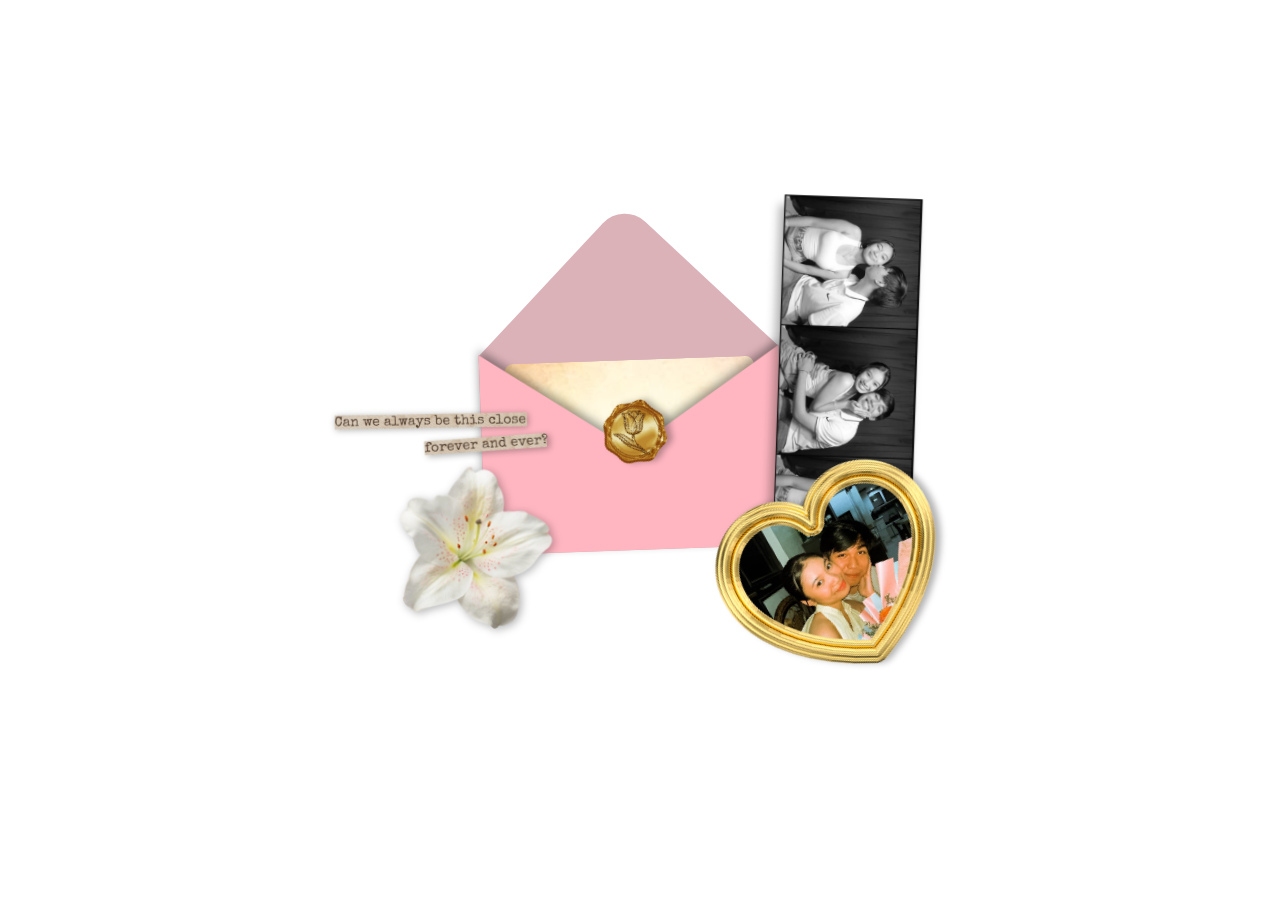
==== commit 22a2e084: "Rename index1.html to index.html" ====
--- a/index.html
+++ b/index.html
@@ -4,8 +4,9 @@
     <meta charset="UTF-8">
     <meta http-equiv="X-UA-Compatible" content="IE=edge">
     <meta name="viewport" content="width=device-width, initial-scale=1.0">
-    <title>Valentine's Envelope</title>
-    <link rel="stylesheet" href="style.css">
+    <link rel="icon" type="image/png" href="lily3.png">
+    <title>Secret</title>
+    <link rel="stylesheet" href="style1.css">
     <link rel="preconnect" href="https://fonts.googleapis.com" />
     <link rel="preconnect" href="https://fonts.gstatic.com" crossorigin />
     <link href="https://fonts.googleapis.com/css2?family=Aldrich&family=Pixelify+Sans:wght@400..700&display=swap" rel="stylesheet" />
@@ -28,33 +29,49 @@
             <img src="goldseal.png" class="card-image-7">
         </div>
 
-        <div class="scroll-arrow" id="movingArrow"></div>
-        <div class="heart-arrow" id="movingArrow"></div>
+        <div id="invitationModal" class="modal">
+            
+            <div id="diaryPage" class="diary-container">
+                <div class="diary-page">
+                    <div class="diary-content">
+                        <h2>April, 2026</h2>
+                        <p class="diary-entry">
+                            My dearest Cinnamon,<br><br>
+Looking back at every page we’ve written together, I find myself <strong>longing to be with you</strong> more than ever. Through the busiest days, the hard days, and all the moments in between, I crave the way we bond and the way you make me feel love.<br><br>
+    Even when our schedules are tight and life is rushing by, <strong>feeling your presence</strong> is the only calm I hold onto. Every moment we share is a reminder that you are, and always will be, my favorite chapter"<br><br>
+                            <strong>Will you go on an Anniversary Date with me?</strong>
+                        </p>
+                        <div class="diary-actions">
+                            <button class="btn yes-btn" id="yesBtn">YES!</button> 
+                            <button class="btn no-btn" id="noBtn">No</button>
+                        </div>
+                    </div>
+                </div>
+            </div>
 
-        <img src="letter.png" class="card-image-9">
-        <img src="picture.png" class="card-image-8">
-        <img src="heartseal.png" class="card-image-10">
-        <img src="te1.png" class="card-image-11">
-        <img src="te2 (2).png" class="card-image-12">
-        <img src="te2.png" class="card-image-13">
-        <img src="te3.png" class="card-image-14">
-        <img src="te4.png" class="card-image-15">
-        <img src="te5.png" class="card-image-16">
-        <img src="te6.png" class="card-image-17">
-        <img src="te7.png" class="card-image-18">
+         <div id="schedulePage" class="diary-container" style="display: none;">
+    <div class="diary-page">
+        <div class="diary-content">
+            <h2>Our Anniversary Plans</h2>
+            <ul class="schedule-list">
+                <li><strong>5:30 PM</strong> - Pick you up from School</li>
+                <li><strong>6:00 PM</strong> - Cute moments at Photoism in SM Mall</li>
+                <li><strong>6:15 PM</strong> - Share some sweet snacks together</li>
+                <li><strong>7:00 PM</strong> - Let’s head to your happy place </li>
+            </ul>
+            
+            <div style="text-align: center; margin-top: 20px;">
+                <a href="https://calendar.app.google/G7Khyzy9rk8j7pnD6" target="_blank" class="calendar-link">
+                    📅 View Full Details
+                </a>
+            </div>
 
-        <div class="buttons" id="letter-buttons">
-            <img src="valentine.png" class="card-image-22">
-            <img src="snoopy.png" class="card-image-19">
-            
-            <img src="yes (2).png" class="card-image-20" id="yesBtn" alt="Yes" />
-
-            <div class="no-wrapper">
-                <img src="no (2).png" class="card-image-21" id="noBtn" alt="No" />
+            <div class="diary-actions">
+                <button class="btn yes-btn" onclick="location.reload()">Close</button>
             </div>
         </div>
-    </div> 
-
-    <script src="script.js"></script>
+    </div>
+</div>
+        </div> </div> <script src="script1.js"></script>
 </body>
-</html>
+</html> 
--- a/style1.css
+++ b/style1.css
@@ -0,0 +1,455 @@
+/* --- Global Body Fix --- */
+body {
+  display: flex;
+    flex-direction: column;
+    align-items: center; 
+    justify-content: center;
+    height: 100vh;
+    width: 100vw;
+    overflow: hidden; 
+    margin: 0;
+    padding: 0;
+    /* Ensure flexbox has a clean slate */
+    position: fixed; 
+}
+
+/* --- Responsive Envelope --- */
+.valentines {
+    position: relative;
+    cursor: pointer;
+    transition: transform 0.3s ease;
+    z-index: 20;
+    width: 300px;
+}
+
+.container {
+    position: relative;
+    display: flex;
+    justify-content: center;
+    align-items: center;
+    width: 100%;
+    height: 100%; /* Ensures the container fills the non-scrollable body */
+}
+.element {
+    position: absolute;
+    left: 50%;                /* Move the left edge to the middle */
+    transform: translateX(-50%); /* Pull the element back by half its own width */
+}
+.valentines {
+    position: relative;
+    /* Removed 'top: 50px' to prevent double-spacing with the body padding */
+    cursor: pointer;
+    transform: rotate(-2deg); 
+    transition: transform 0.3s ease;
+    right: 8px;
+    z-index: 20;
+    width: clamp(250px, 40vw, 300px);
+}
+
+/* Envelope Base */
+.envelope {
+    position: relative;
+    width: 300px;
+    height: 200px;
+    background: #d9b0b6; 
+    display: grid;
+    place-items: center;
+    aspect-ratio: 3/2;
+}
+
+/* The Top Flap */
+.envelope::before {
+    content: '';
+    position: absolute;
+    width: 212px;
+    height: 212px;
+    background: #dbb2b8; 
+    transform: rotate(45deg);
+    top: -105px;
+    left: 44px;
+    border-radius: 30px 0 0 0;
+    z-index: 5; 
+}
+
+/* The Card (Container for your image) */
+.card {
+    position: relative;
+    width: 250px;
+    height: 180px;
+   
+    border-radius: 2px;
+    z-index: 6;
+    transition: 1s;
+    overflow: hidden; /* Keeps image inside card corners */
+    display: flex;
+    justify-content: center;
+    align-items: center;
+}
+
+.card-image {
+    width: 100%;
+    height: 180px; /* Keep this the same as your original card height */
+    object-fit: cover; 
+    display: block;
+    border-radius: 9px;
+    flex-shrink: 0; /* Prevents the image from squishing or stretching */
+}
+
+.card-image-2 {
+    position: absolute;
+    /* Format: direction: value; */
+    bottom: -100px; 
+    right: 130px;
+    
+    width: 350px; /* Control size here */
+    height: auto;
+
+    filter: drop-shadow(2px 2px 4px rgba(0, 0, 0, 0.3));
+    
+    z-index: 11; /* Ensures it stays above the envelope flaps */
+}
+
+.card-image-3 {
+    position: absolute;
+    /* Format: direction: value; */
+    bottom: 60px; 
+    right: 225px;
+    
+    width: 250px; /* Control size here */
+    height: auto;
+
+    filter: drop-shadow(1px 1px 3px rgba(0, 0, 0, 0.3));
+    
+    z-index: 11; /* Ensures it stays above the envelope flaps */
+    transform: rotate(1deg); 
+    transition: transform 0.3s ease;
+}
+
+.card-image-4 {
+    position: absolute;
+    /* Format: direction: value; */
+    bottom: 35px; 
+    right: 170px;
+    
+    width: 250px; /* Control size here */
+    height: auto;
+
+    filter: drop-shadow(3px 2px 3px rgba(0, 0, 0, 0.3));
+    
+    z-index: 11; /* Ensures it stays above the envelope flaps */
+
+    transform: rotate(-2deg); 
+    transition: transform 0.3s ease;
+}
+
+.card-image-5 {
+    position: absolute;
+    /* Format: direction: value; */
+    bottom: -10px; 
+    right: -300px;
+    
+    width: 500px; /* Control size here */
+    height: auto;
+
+    filter: drop-shadow(10px 5px 5px rgba(0, 0, 0, 0.3));
+    
+    z-index: 11; /* Ensures it stays above the envelope flaps */
+
+    transform: rotate(94deg); 
+    transition: transform 0.3s ease;
+}
+.card-image-6 {
+    position: absolute;
+    /* Format: direction: value; */
+    bottom: -150px; 
+    right: -250px;
+    
+    width: 400px; /* Control size here */
+    height: auto;
+
+    filter: drop-shadow(5px 2px 3px rgba(0, 0, 0, 0.3));
+    
+    z-index: 11; /* Ensures it stays above the envelope flaps */
+
+    transform: rotate(-25deg); 
+    transition: transform 0.3s ease;
+}
+
+.card-image-7 {
+    position: absolute;
+    /* Format: direction: value; */
+    bottom: 80px; 
+    right: 80px;
+    
+    width: 130px; /* Control size here */
+    height: auto;
+
+    filter: drop-shadow(5px 2px 3px rgba(0, 0, 0, 0.3));
+    
+    z-index: 11; /* Ensures it stays above the envelope flaps */
+
+    transform: rotate(-25deg); 
+    transition: transform 0.3s ease;
+}
+
+/* Hover effect to pull the card out */
+/* Update this section */
+.valentines:not(.open-scroll):hover .card {
+    transform: translateY(-100px);
+}
+
+/* This moves the whole envelope up when clicked to reveal the bottom area */
+.valentines.open-scroll {
+    transform: translateY(-150px) rotate(0deg);
+}
+
+.valentines.open-scroll .card {
+    transform: translateY(-150px); /* Keeps the card popped out while scrolling */
+    height: 300px; /* Adjusted height for better visibility */
+    width: 250px;  /* Keep width identical to prevent 'zoom' effect */
+    overflow-y: auto;
+    display: block;
+    scrollbar-width: none; /* Hides scrollbar in Firefox */
+}
+
+/* Hides scrollbar in Chrome/Safari to stop the 'jumping' width */
+.valentines.open-scroll .card::-webkit-scrollbar {
+    display: none;
+}
+/* --- Pop-up Invitation Styles --- */
+.modal {
+    display: none;
+    position: fixed;
+    z-index: 9999; /* Higher than everything else */
+    left: 0;
+    top: 0;
+    width: 100%;
+    height: 100%;
+    background-color: rgba(0, 0, 0, 0.8);
+    backdrop-filter: blur(8px);
+    display: none; /* Controlled by JS */
+    justify-content: center;
+    align-items: center;
+}
+.diary-container {
+    width: 90%;
+    max-width: 400px;
+    margin: auto;
+}
+
+.diary-page {
+    background: #fffdf5; /* Paper color */
+    padding: 30px;
+    border-radius: 5px;
+    box-shadow: 0 10px 30px rgba(0,0,0,0.5);
+    border-left: 15px solid #b38b91; /* Diary spine */
+    position: relative;
+    background-image: radial-gradient(#e5e5e5 1px, transparent 1px);
+    background-size: 20px 20px; /* Subtle dots like a bullet journal */
+}
+
+.diary-content h2 {
+    font-family: 'Pixelify Sans', sans-serif;
+    font-size: 1.2rem;
+    color: #b38b91;
+    border-bottom: 1px solid #ddd;
+    margin-bottom: 20px;
+}
+
+.diary-entry {
+    font-family: 'Aldrich', sans-serif;
+    font-size: 1rem;
+    line-height: 1.8;
+    color: #444;
+}
+
+.diary-actions {
+    margin-top: 25px;
+    display: flex;
+    justify-content: center;
+    gap: 15px;
+}
+.btn {
+    padding: 10px 25px;
+    border: none;
+    border-radius: 5px;
+    font-family: 'Pixelify Sans', sans-serif;
+    cursor: pointer;
+    text-decoration: none;
+    font-weight: bold;
+    transition: transform 0.2s ease;
+}
+
+.yes-btn {
+    background-color: #FFB6C1;
+    color: white;
+    box-shadow: 0 4px 0 #d9b0b6;
+}
+
+.yes-btn:hover {
+    transform: scale(1.1);
+}
+
+.no-btn {
+    background-color: #eee;
+    color: #aaa;
+    cursor: not-allowed; /* Makes it feel unresponsive */
+}
+.calendar-link {
+    display: inline-block;
+    padding: 12px 20px;
+    background-color: #fce4ec; /* Light pink background */
+    color: #b38b91; /* Deep pink text */
+    border: 2px dashed #b38b91;
+    border-radius: 10px;
+    text-decoration: none;
+    font-family: 'Aldrich', sans-serif;
+    font-size: 0.8rem;
+    font-weight: bold;
+    transition: all 0.3s ease;
+}
+
+.calendar-link:hover {
+    background-color: #b38b91;
+    color: white;
+    transform: translateY(-3px);
+    box-shadow: 0 5px 15px rgba(179, 139, 145, 0.3);
+}
+/* Front Overlapping V-Shape */
+.front {
+    position: absolute;
+    border-right: 150px solid transparent;
+    border-left: 150px solid transparent;
+    border-bottom: 110px solid #FFB6C1; 
+    left: 0;
+    top: 90px; 
+    width: 0;
+    height: 0;
+    z-index: 10;
+    /* This adds a subtle shadow to the top edges of the V-shape */
+    filter: drop-shadow(0px -5px 4px rgba(0,0,0,0.2));
+    filter: drop-shadow(0px 10px 6px rgba(0,0,0,0.2));
+    filter: drop-shadow(0px -4px 3px rgba(0, 0, 0, 0.3));
+    filter: drop-shadow(0px -5px 5px rgba(0,0,0,0.4));
+    
+}
+/* Schedule List Styling */
+/* Schedule specific styles */
+.schedule-list {
+    list-style: none;
+    padding: 0;
+    margin: 20px 0;
+}
+
+.schedule-list li {
+    padding: 10px 0;
+    border-bottom: 1px dashed #d9b0b6;
+    font-family: 'Aldrich', sans-serif;
+    font-size: 0.9rem;
+}
+
+.schedule-list strong {
+    color: #b38b91;
+    margin-right: 10px;
+}
+/* Ensure the YES button in HTML looks like a button now, not a link */
+#yesBtn {
+    cursor: pointer;
+}
+
+/* Left Side Flap */
+.front::before {
+    position: absolute;
+    content: '';
+    border-left: 150px solid #FFB6C1;
+    border-top: 100px solid transparent;
+    border-bottom: 100px solid transparent;
+    left: -150px;
+    top: -90px; 
+    z-index: 5;
+}
+
+/* Right Side Flap */
+.front::after {
+    position: absolute;
+    content: '';
+    border-right: 150px solid #FFB6C1;
+    border-top: 100px solid transparent;
+    border-bottom: 100px solid transparent;
+    right: -150px;
+    top: -90px; 
+    z-index: 5;
+}
+
+
+
+/* Envelope Screen */
+#envelope-container {
+    text-align: center;
+    cursor:pointer;
+}
+
+/* Tablet / Standard Mobile */
+@media (max-width: 768px) {
+    .valentines {
+        transform: scale(0.8) rotate(-2deg);
+    }
+    .card-image-2, .card-image-3, .card-image-4, 
+    .card-image-5, .card-image-6, .card-image-7 {
+        display: block; /* Ensures they stay visible */
+        zoom: 0.8;      /* Shrinks the decorations to 60% size on mobile */
+        opacity: 0.8;   /* Optional: makes them slightly see-through so they don't block the envelope */
+    }
+}
+
+/* --- Small Phone Specific (Height < 700px) --- */
+@media (max-height: 700px) {
+    .valentines {
+        transform: scale(0.7) rotate(-2deg); /* Shrinks envelope more so it's not too big */
+    }
+    .valentines.open-scroll {
+        transform: translateY(-50px) scale(0.7);
+    }
+
+    .diary-container {
+        width: 95% !important;
+        max-width: 320px !important; /* Narrower for small screens */
+    }
+
+    .diary-page {
+        padding: 15px !important;
+        max-height: 80vh !important; /* Ensures it never leaves the screen */
+        overflow-y: auto; /* Adds internal scroll if text is too long */
+    }
+
+    .diary-content h2 {
+        font-size: 1rem !important;
+        margin-bottom: 10px !important;
+    }
+
+    .diary-entry {
+        font-size: 0.85rem !important;
+        line-height: 1.4 !important;
+    }
+
+    .btn {
+        padding: 6px 12px !important;
+        font-size: 0.8rem !important;
+    }
+    
+}
+
+@media (orientation: landscape) and (max-height: 500px) {
+    .card-image-7 {
+        bottom: 100px; /* Move it down so it doesn't crowd the center */
+        right: 110px;
+        /* Shrink it further for wide screens */
+    }
+    .card-image-2 {
+    bottom: -100px; 
+    right: 70px;
+    }
+    
+}
+
+
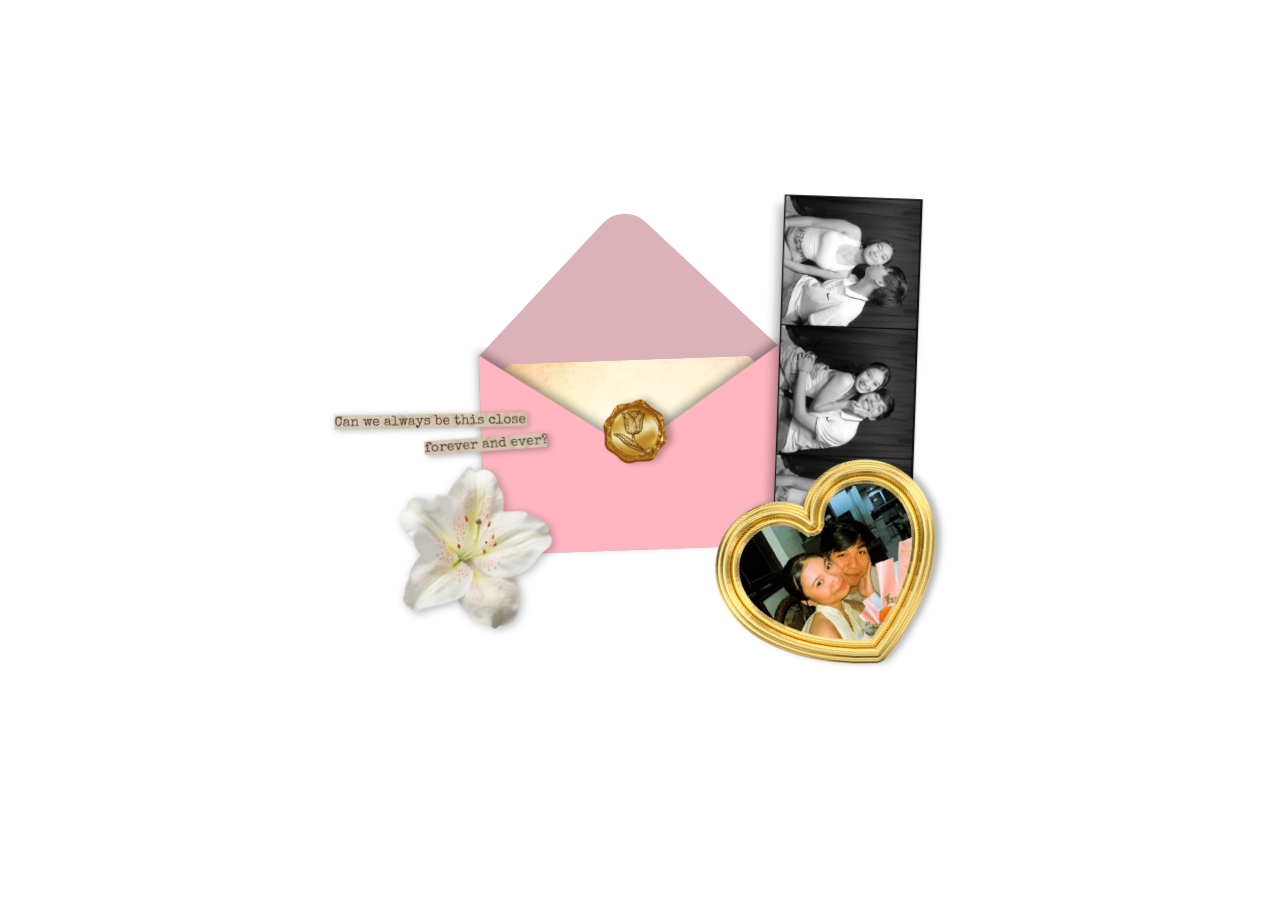
==== commit f4db1d7c: "Update index.html" ====
--- a/index.html
+++ b/index.html
@@ -6,7 +6,7 @@
     <meta name="viewport" content="width=device-width, initial-scale=1.0">
     <link rel="icon" type="image/png" href="lily3.png">
     <title>Secret</title>
-    <link rel="stylesheet" href="style1.css">
+    <link rel="stylesheet" href="style.css">
     <link rel="preconnect" href="https://fonts.googleapis.com" />
     <link rel="preconnect" href="https://fonts.gstatic.com" crossorigin />
     <link href="https://fonts.googleapis.com/css2?family=Aldrich&family=Pixelify+Sans:wght@400..700&display=swap" rel="stylesheet" />
@@ -72,6 +72,6 @@
         </div>
     </div>
 </div>
-        </div> </div> <script src="script1.js"></script>
+        </div> </div> <script src="script.js"></script>
 </body>
 </html> 
--- a/style.css
+++ b/style.css
@@ -0,0 +1,455 @@
+/* --- Global Body Fix --- */
+body {
+  display: flex;
+    flex-direction: column;
+    align-items: center; 
+    justify-content: center;
+    height: 100vh;
+    width: 100vw;
+    overflow: hidden; 
+    margin: 0;
+    padding: 0;
+    /* Ensure flexbox has a clean slate */
+    position: fixed; 
+}
+
+/* --- Responsive Envelope --- */
+.valentines {
+    position: relative;
+    cursor: pointer;
+    transition: transform 0.3s ease;
+    z-index: 20;
+    width: 300px;
+}
+
+.container {
+    position: relative;
+    display: flex;
+    justify-content: center;
+    align-items: center;
+    width: 100%;
+    height: 100%; /* Ensures the container fills the non-scrollable body */
+}
+.element {
+    position: absolute;
+    left: 50%;                /* Move the left edge to the middle */
+    transform: translateX(-50%); /* Pull the element back by half its own width */
+}
+.valentines {
+    position: relative;
+    /* Removed 'top: 50px' to prevent double-spacing with the body padding */
+    cursor: pointer;
+    transform: rotate(-2deg); 
+    transition: transform 0.3s ease;
+    right: 8px;
+    z-index: 20;
+    width: clamp(250px, 40vw, 300px);
+}
+
+/* Envelope Base */
+.envelope {
+    position: relative;
+    width: 300px;
+    height: 200px;
+    background: #d9b0b6; 
+    display: grid;
+    place-items: center;
+    aspect-ratio: 3/2;
+}
+
+/* The Top Flap */
+.envelope::before {
+    content: '';
+    position: absolute;
+    width: 212px;
+    height: 212px;
+    background: #dbb2b8; 
+    transform: rotate(45deg);
+    top: -105px;
+    left: 44px;
+    border-radius: 30px 0 0 0;
+    z-index: 5; 
+}
+
+/* The Card (Container for your image) */
+.card {
+    position: relative;
+    width: 250px;
+    height: 180px;
+   
+    border-radius: 2px;
+    z-index: 6;
+    transition: 1s;
+    overflow: hidden; /* Keeps image inside card corners */
+    display: flex;
+    justify-content: center;
+    align-items: center;
+}
+
+.card-image {
+    width: 100%;
+    height: 180px; /* Keep this the same as your original card height */
+    object-fit: cover; 
+    display: block;
+    border-radius: 9px;
+    flex-shrink: 0; /* Prevents the image from squishing or stretching */
+}
+
+.card-image-2 {
+    position: absolute;
+    /* Format: direction: value; */
+    bottom: -100px; 
+    right: 130px;
+    
+    width: 350px; /* Control size here */
+    height: auto;
+
+    filter: drop-shadow(2px 2px 4px rgba(0, 0, 0, 0.3));
+    
+    z-index: 11; /* Ensures it stays above the envelope flaps */
+}
+
+.card-image-3 {
+    position: absolute;
+    /* Format: direction: value; */
+    bottom: 60px; 
+    right: 225px;
+    
+    width: 250px; /* Control size here */
+    height: auto;
+
+    filter: drop-shadow(1px 1px 3px rgba(0, 0, 0, 0.3));
+    
+    z-index: 11; /* Ensures it stays above the envelope flaps */
+    transform: rotate(1deg); 
+    transition: transform 0.3s ease;
+}
+
+.card-image-4 {
+    position: absolute;
+    /* Format: direction: value; */
+    bottom: 35px; 
+    right: 170px;
+    
+    width: 250px; /* Control size here */
+    height: auto;
+
+    filter: drop-shadow(3px 2px 3px rgba(0, 0, 0, 0.3));
+    
+    z-index: 11; /* Ensures it stays above the envelope flaps */
+
+    transform: rotate(-2deg); 
+    transition: transform 0.3s ease;
+}
+
+.card-image-5 {
+    position: absolute;
+    /* Format: direction: value; */
+    bottom: -10px; 
+    right: -300px;
+    
+    width: 500px; /* Control size here */
+    height: auto;
+
+    filter: drop-shadow(10px 5px 5px rgba(0, 0, 0, 0.3));
+    
+    z-index: 11; /* Ensures it stays above the envelope flaps */
+
+    transform: rotate(94deg); 
+    transition: transform 0.3s ease;
+}
+.card-image-6 {
+    position: absolute;
+    /* Format: direction: value; */
+    bottom: -150px; 
+    right: -250px;
+    
+    width: 400px; /* Control size here */
+    height: auto;
+
+    filter: drop-shadow(5px 2px 3px rgba(0, 0, 0, 0.3));
+    
+    z-index: 11; /* Ensures it stays above the envelope flaps */
+
+    transform: rotate(-25deg); 
+    transition: transform 0.3s ease;
+}
+
+.card-image-7 {
+    position: absolute;
+    /* Format: direction: value; */
+    bottom: 80px; 
+    right: 80px;
+    
+    width: 130px; /* Control size here */
+    height: auto;
+
+    filter: drop-shadow(5px 2px 3px rgba(0, 0, 0, 0.3));
+    
+    z-index: 11; /* Ensures it stays above the envelope flaps */
+
+    transform: rotate(-25deg); 
+    transition: transform 0.3s ease;
+}
+
+/* Hover effect to pull the card out */
+/* Update this section */
+.valentines:not(.open-scroll):hover .card {
+    transform: translateY(-100px);
+}
+
+/* This moves the whole envelope up when clicked to reveal the bottom area */
+.valentines.open-scroll {
+    transform: translateY(-150px) rotate(0deg);
+}
+
+.valentines.open-scroll .card {
+    transform: translateY(-150px); /* Keeps the card popped out while scrolling */
+    height: 300px; /* Adjusted height for better visibility */
+    width: 250px;  /* Keep width identical to prevent 'zoom' effect */
+    overflow-y: auto;
+    display: block;
+    scrollbar-width: none; /* Hides scrollbar in Firefox */
+}
+
+/* Hides scrollbar in Chrome/Safari to stop the 'jumping' width */
+.valentines.open-scroll .card::-webkit-scrollbar {
+    display: none;
+}
+/* --- Pop-up Invitation Styles --- */
+.modal {
+    display: none;
+    position: fixed;
+    z-index: 9999; /* Higher than everything else */
+    left: 0;
+    top: 0;
+    width: 100%;
+    height: 100%;
+    background-color: rgba(0, 0, 0, 0.8);
+    backdrop-filter: blur(8px);
+    display: none; /* Controlled by JS */
+    justify-content: center;
+    align-items: center;
+}
+.diary-container {
+    width: 90%;
+    max-width: 400px;
+    margin: auto;
+}
+
+.diary-page {
+    background: #fffdf5; /* Paper color */
+    padding: 30px;
+    border-radius: 5px;
+    box-shadow: 0 10px 30px rgba(0,0,0,0.5);
+    border-left: 15px solid #b38b91; /* Diary spine */
+    position: relative;
+    background-image: radial-gradient(#e5e5e5 1px, transparent 1px);
+    background-size: 20px 20px; /* Subtle dots like a bullet journal */
+}
+
+.diary-content h2 {
+    font-family: 'Pixelify Sans', sans-serif;
+    font-size: 1.2rem;
+    color: #b38b91;
+    border-bottom: 1px solid #ddd;
+    margin-bottom: 20px;
+}
+
+.diary-entry {
+    font-family: 'Aldrich', sans-serif;
+    font-size: 1rem;
+    line-height: 1.8;
+    color: #444;
+}
+
+.diary-actions {
+    margin-top: 25px;
+    display: flex;
+    justify-content: center;
+    gap: 15px;
+}
+.btn {
+    padding: 10px 25px;
+    border: none;
+    border-radius: 5px;
+    font-family: 'Pixelify Sans', sans-serif;
+    cursor: pointer;
+    text-decoration: none;
+    font-weight: bold;
+    transition: transform 0.2s ease;
+}
+
+.yes-btn {
+    background-color: #FFB6C1;
+    color: white;
+    box-shadow: 0 4px 0 #d9b0b6;
+}
+
+.yes-btn:hover {
+    transform: scale(1.1);
+}
+
+.no-btn {
+    background-color: #eee;
+    color: #aaa;
+    cursor: not-allowed; /* Makes it feel unresponsive */
+}
+.calendar-link {
+    display: inline-block;
+    padding: 12px 20px;
+    background-color: #fce4ec; /* Light pink background */
+    color: #b38b91; /* Deep pink text */
+    border: 2px dashed #b38b91;
+    border-radius: 10px;
+    text-decoration: none;
+    font-family: 'Aldrich', sans-serif;
+    font-size: 0.8rem;
+    font-weight: bold;
+    transition: all 0.3s ease;
+}
+
+.calendar-link:hover {
+    background-color: #b38b91;
+    color: white;
+    transform: translateY(-3px);
+    box-shadow: 0 5px 15px rgba(179, 139, 145, 0.3);
+}
+/* Front Overlapping V-Shape */
+.front {
+    position: absolute;
+    border-right: 150px solid transparent;
+    border-left: 150px solid transparent;
+    border-bottom: 110px solid #FFB6C1; 
+    left: 0;
+    top: 90px; 
+    width: 0;
+    height: 0;
+    z-index: 10;
+    /* This adds a subtle shadow to the top edges of the V-shape */
+    filter: drop-shadow(0px -5px 4px rgba(0,0,0,0.2));
+    filter: drop-shadow(0px 10px 6px rgba(0,0,0,0.2));
+    filter: drop-shadow(0px -4px 3px rgba(0, 0, 0, 0.3));
+    filter: drop-shadow(0px -5px 5px rgba(0,0,0,0.4));
+    
+}
+/* Schedule List Styling */
+/* Schedule specific styles */
+.schedule-list {
+    list-style: none;
+    padding: 0;
+    margin: 20px 0;
+}
+
+.schedule-list li {
+    padding: 10px 0;
+    border-bottom: 1px dashed #d9b0b6;
+    font-family: 'Aldrich', sans-serif;
+    font-size: 0.9rem;
+}
+
+.schedule-list strong {
+    color: #b38b91;
+    margin-right: 10px;
+}
+/* Ensure the YES button in HTML looks like a button now, not a link */
+#yesBtn {
+    cursor: pointer;
+}
+
+/* Left Side Flap */
+.front::before {
+    position: absolute;
+    content: '';
+    border-left: 150px solid #FFB6C1;
+    border-top: 100px solid transparent;
+    border-bottom: 100px solid transparent;
+    left: -150px;
+    top: -90px; 
+    z-index: 5;
+}
+
+/* Right Side Flap */
+.front::after {
+    position: absolute;
+    content: '';
+    border-right: 150px solid #FFB6C1;
+    border-top: 100px solid transparent;
+    border-bottom: 100px solid transparent;
+    right: -150px;
+    top: -90px; 
+    z-index: 5;
+}
+
+
+
+/* Envelope Screen */
+#envelope-container {
+    text-align: center;
+    cursor:pointer;
+}
+
+/* Tablet / Standard Mobile */
+@media (max-width: 768px) {
+    .valentines {
+        transform: scale(0.8) rotate(-2deg);
+    }
+    .card-image-2, .card-image-3, .card-image-4, 
+    .card-image-5, .card-image-6, .card-image-7 {
+        display: block; /* Ensures they stay visible */
+        zoom: 0.8;      /* Shrinks the decorations to 60% size on mobile */
+        opacity: 0.8;   /* Optional: makes them slightly see-through so they don't block the envelope */
+    }
+}
+
+/* --- Small Phone Specific (Height < 700px) --- */
+@media (max-height: 700px) {
+    .valentines {
+        transform: scale(0.7) rotate(-2deg); /* Shrinks envelope more so it's not too big */
+    }
+    .valentines.open-scroll {
+        transform: translateY(-50px) scale(0.7);
+    }
+
+    .diary-container {
+        width: 95% !important;
+        max-width: 320px !important; /* Narrower for small screens */
+    }
+
+    .diary-page {
+        padding: 15px !important;
+        max-height: 80vh !important; /* Ensures it never leaves the screen */
+        overflow-y: auto; /* Adds internal scroll if text is too long */
+    }
+
+    .diary-content h2 {
+        font-size: 1rem !important;
+        margin-bottom: 10px !important;
+    }
+
+    .diary-entry {
+        font-size: 0.85rem !important;
+        line-height: 1.4 !important;
+    }
+
+    .btn {
+        padding: 6px 12px !important;
+        font-size: 0.8rem !important;
+    }
+    
+}
+
+@media (orientation: landscape) and (max-height: 500px) {
+    .card-image-7 {
+        bottom: 100px; /* Move it down so it doesn't crowd the center */
+        right: 110px;
+        /* Shrink it further for wide screens */
+    }
+    .card-image-2 {
+    bottom: -100px; 
+    right: 70px;
+    }
+    
+}
+
+
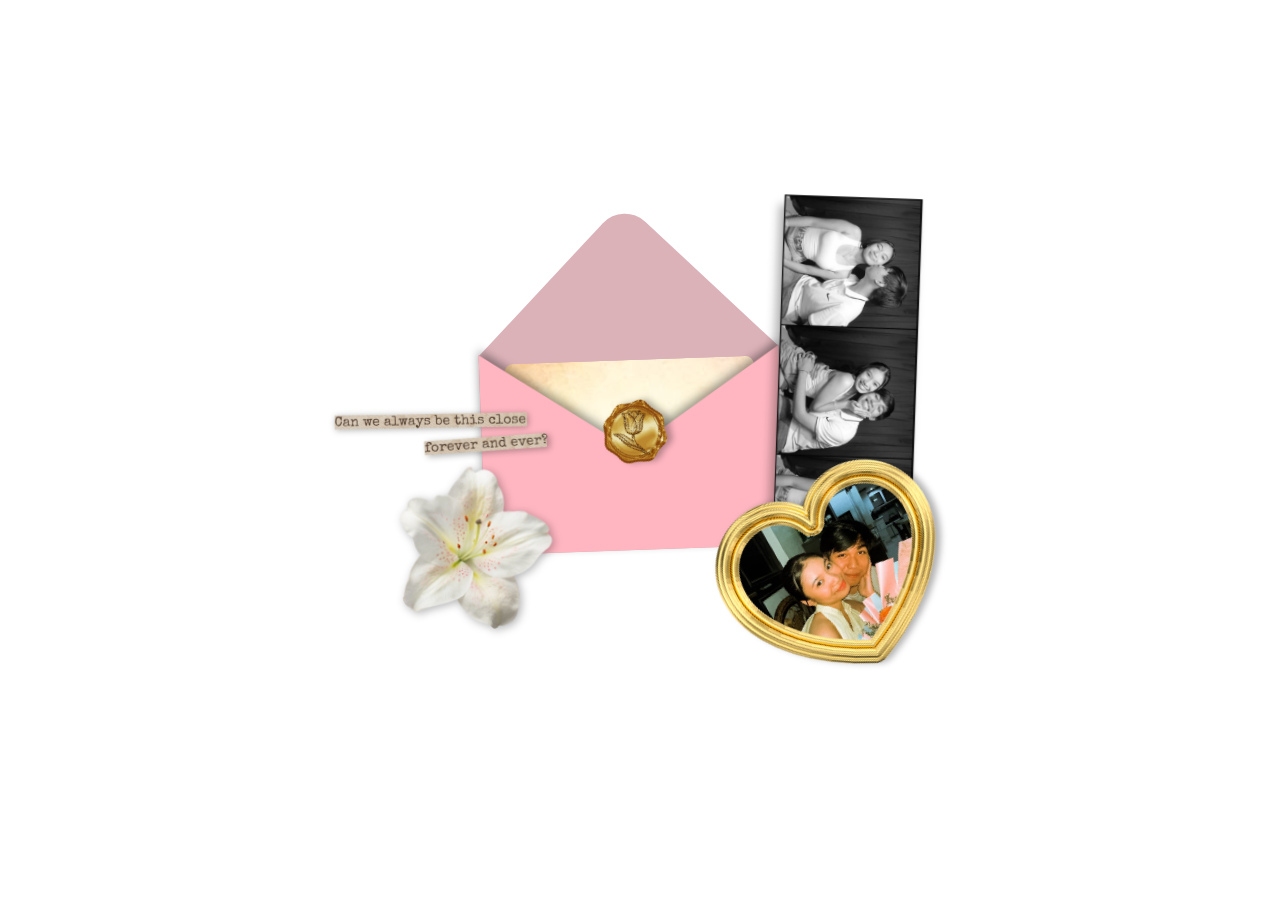
==== commit 96a02934: "Update index.html" ====
--- a/index.html
+++ b/index.html
@@ -57,7 +57,7 @@
                 <li><strong>5:30 PM</strong> - Pick you up from School</li>
                 <li><strong>6:00 PM</strong> - Cute moments at Photoism in SM Mall</li>
                 <li><strong>6:15 PM</strong> - Share some sweet snacks together</li>
-                <li><strong>7:00 PM</strong> - Let’s head to your happy place </li>
+                <li><strong>7:00 PM</strong> - Home Sweet Home!</li>
             </ul>
             
             <div style="text-align: center; margin-top: 20px;">
